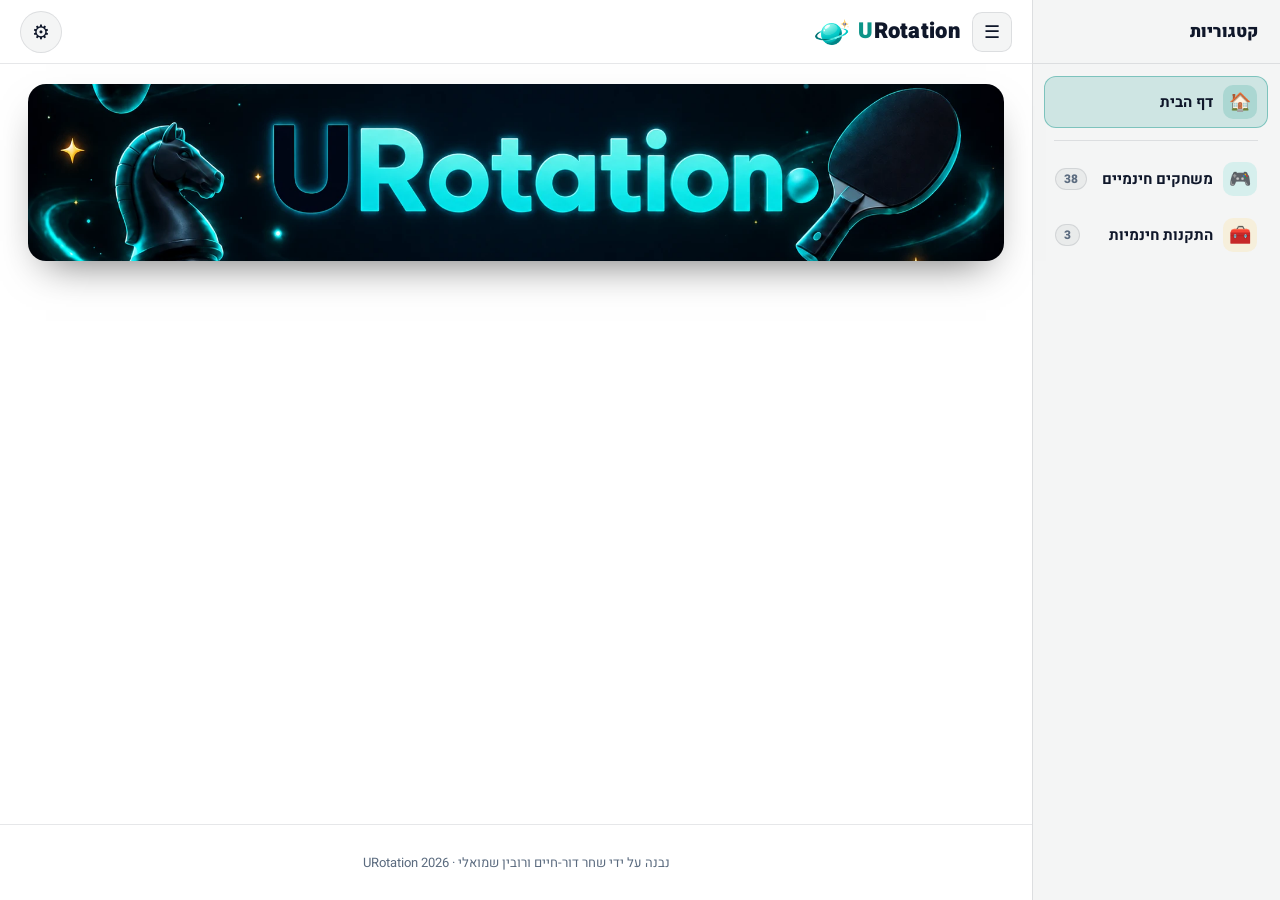
==== index.html @ fb625c48 "Add 8 more 2D games and update two - New: bubbles, cake-tower, farm, four-in-row, minesweeper, sudok" ====
<!DOCTYPE html>
<html lang="he">
<head>
<meta charset="UTF-8">
<meta name="viewport" content="width=device-width, initial-scale=1.0">
<title>URotation</title>
<link rel="icon" href="favicon.ico?v=2" sizes="16x16 32x32 48x48">
<link rel="icon" type="image/png" sizes="192x192" href="icon-192.png?v=2">
<link rel="apple-touch-icon" href="apple-touch-icon.png?v=2">
<!-- מה מופיע כששולחים קישור לאתר (וואטסאפ, טלגרם, פייסבוק) -->
<meta name="description" content="משחקים חינמיים, התקנות חינמיות ועוד — הכל במקום אחד.">
<meta property="og:type" content="website">
<meta property="og:site_name" content="URotation">
<meta property="og:title" content="URotation">
<meta property="og:description" content="משחקים חינמיים, התקנות חינמיות ועוד — הכל במקום אחד.">
<meta property="og:url" content="https://floatingrotations.com/">
<meta property="og:image" content="https://floatingrotations.com/og-logo.jpg?v=2">
<meta property="og:image:width" content="1200">
<meta property="og:image:height" content="630">
<meta property="og:image:alt" content="URotation">
<meta property="og:locale" content="he_IL">
<meta name="twitter:card" content="summary_large_image">
<link rel="preconnect" href="https://fonts.googleapis.com">
<link rel="preconnect" href="https://fonts.gstatic.com" crossorigin>
<link rel="stylesheet" href="https://fonts.googleapis.com/css2?family=Heebo:wght@400;500;700;800;900&display=swap">
<link rel="stylesheet" href="style.css?v=hub-16">
</head>
<body class="site">

<!-- ============ החנות (מסך ראשי) ============ -->
<div id="store">
  <div class="site-body">
    <!-- הקטגוריות: פס לכל אורך הצד הימני, בכל השפות. כפתור ☰ מסתיר אותו (נבנה ב-hub.js) -->
    <aside class="side" id="side">
      <div class="side-head">
        <span class="side-title" id="sideTitle">קטגוריות</span>
        <button class="side-close" id="sideClose">×</button>
      </div>
      <nav class="side-nav" id="sideNav"></nav>
    </aside>
    <div class="side-shade" id="sideShade"></div>

    <div class="site-col">
      <header class="site-head">
        <button class="side-toggle" id="sideToggle" aria-controls="side" aria-expanded="true">☰</button>
        <a class="logo" id="homeLink" href="./"><img class="logo-icon" src="logo-icon.png?v=2" alt=""><span>U</span>Rotation</a>
      </header>

      <main class="site-main">
        <!-- דף הבית: הבאנר של האתר למעלה. מתחתיו יופיעו בעתיד הדברים בתשלום -->
        <section class="view-home" id="view-home">
          <img class="home-banner" src="banner-urotation.webp" alt="URotation" width="1672" height="941" fetchpriority="high">
        </section>

        <!-- קטגוריה: משחקים חינמיים -->
        <section class="cat-sec" id="cat-games" hidden>
          <div class="cat-head"></div>
          <div class="grid" id="grid"></div>
        </section>

        <!-- קטגוריה: התקנות חינמיות -->
        <section class="cat-sec" id="cat-apps" hidden>
          <div class="cat-head"></div>
          <div class="grid dl-grid" id="dlGrid"></div>
        </section>

        <!-- מסך משחק (#play/<id>): המשחק במסגרת, פס עם השם והכפתורים, ועוד משחקים (hub.js) -->
        <section class="game-view" id="gameHost" hidden>
          <div class="player" id="player">
            <div id="gameMount"></div>
          </div>
          <div class="player-bar">
            <div class="pb-info">
              <span class="pb-thumb" id="gameThumb"></span>
              <div class="pb-text">
                <h1 id="gameTitle"></h1>
                <span class="pb-type" id="gameType"></span>
              </div>
            </div>
            <div class="pb-actions">
              <button class="pb-btn" id="fullBtn">⛶</button>
              <button class="pb-btn" id="backBtn">✕</button>
            </div>
          </div>
          <div class="more-games">
            <h2 id="moreTitle">עוד משחקים</h2>
            <div class="more-row" id="moreRow"></div>
          </div>
        </section>

        <footer class="site-foot">נבנה על ידי שחר דור-חיים ורובין שמואלי · URotation 2026</footer>
      </main>
    </div>
  </div>
</div>


<!-- ============ הקבצים ============ -->
<!-- חשוב: הסדר חשוב! קודם המשחקים ובסוף הפלטפורמה -->

<!-- 1. המשחקים -->
<!-- PeerJS — למשחק שחמט מרחוק (חינם, בלי שרת) -->
<script src="https://unpkg.com/peerjs@1.5.4/dist/peerjs.min.js"></script>
<script src="game-dino-skins.js?v=1"></script>
<script src="game-dino.js?v=10"></script>
<script src="game-star-catcher.js?v=3"></script>
<script src="game-memory.js?v=2"></script>
<script src="game-chess.js?v=2"></script>
<script src="game-tetris.js?v=3"></script>
<!-- משחקי ה-2D של g2d: רק הרשימה. כל משחק נטען כשפותחים אותו -->
<script src="g2d/catalog.js?v=2"></script>
<!-- 2. הפלטפורמה (חייב להיות אחרון!) -->
<script src="platform.js?v=hub-19"></script>

<!-- 3. ההדגמה המונפשת (חייבת להיטען לפני downloads.js) -->
<script src="demo.js"></script>

<!-- 4. אזור ההורדות (אחרי הפלטפורמה — מאזין לשינוי שפה) -->
<script src="downloads.js?v=hub-2"></script>

<!-- 5. הזרקת כתובת ה-bookmarklet לקישור (חייב להיות אחרי downloads.js) -->
<script src="bookmarklet.js"></script>

<!-- 6. הקטגוריות: ניווט, אריחים וכותרות (אחרון — סופר את הכרטיסים של כולם) -->
<script src="hub.js?v=hub-8"></script>

</body>
</html>
---- style.css ----
* { margin:0; padding:0; box-sizing:border-box; }
[hidden] { display:none !important; }
/* צבעי ברירת המחדל (כהים) — לדף המדריך ולכל דף בלי body.site */
:root { --c:#4fd1c5; --bg:#0a0f17; --surface:#121a26; --soft:rgba(255,255,255,.06); --line:rgba(255,255,255,.08); --text:#eef3f8; --muted:#93a5b9; --ink:#4fd1c5; --shadow:rgba(0,0,0,.55); --brand:#4fd1c5; --gold:#ffd166; --head-h:64px; }
body { min-height:100vh; background:var(--bg); color:var(--text); font-family:"Heebo","Segoe UI",system-ui,sans-serif; direction:rtl; -webkit-font-smoothing:antialiased; }

/* הדף הראשי: לבן, עד שבוחרים צבע רקע בהגדרות.
   צבע כהה שנבחר מוסיף body.theme-dark, והטקסט נהיה בהיר (platform.js). */
body.site { --page-bg:#ffffff; --bg:#ffffff; --surface:#ffffff; --soft:rgba(15,23,42,.045); --line:rgba(15,23,42,.10); --text:#0f172a; --muted:#5b6b7f; --ink:#0d9488; --shadow:rgba(15,23,42,.14); }
body.site.theme-dark { --page-bg:#000000; --bg:#000000; --surface:rgba(255,255,255,.07); --soft:rgba(255,255,255,.06); --line:rgba(255,255,255,.12); --text:#eef3f8; --muted:#a8b6c7; --ink:#4fd1c5; --shadow:rgba(0,0,0,.55); }

/* ---------- STORE: הפס העליון ---------- */
.site-head { display:flex; align-items:center; gap:12px; min-height:var(--head-h); padding:0 20px; position:sticky; top:0; z-index:40; border-bottom:1px solid var(--line);
  background:color-mix(in srgb,var(--page-bg,#0a0f17) 88%,transparent); backdrop-filter:blur(14px) saturate(1.4); -webkit-backdrop-filter:blur(14px) saturate(1.4); }
/* בדף הראשי הסדר בפס קבוע: ☰ בימין, צמוד לתפריט, וההגדרות בשמאל — בכל השפות */
body.site .site-head { direction:rtl; }
.logo { font-size:22px; font-weight:900; letter-spacing:.3px; white-space:nowrap; direction:ltr; color:var(--text); text-decoration:none; }
.logo span { color:var(--ink); }
.logo-icon { width:36px; height:36px; margin-inline-end:8px; vertical-align:middle; }
.side-toggle, .side-close { width:40px; height:40px; flex-shrink:0; display:grid; place-items:center; border-radius:10px; border:1px solid var(--line); background:var(--soft); color:var(--text); font-size:18px; cursor:pointer; transition:background .15s; }
.side-toggle:hover, .side-close:hover, .site-head #set-gear:hover { background:color-mix(in srgb,var(--text) 10%,transparent); }
.site-head #set-gear { background:var(--soft); color:var(--text); border:1px solid var(--line); }

/* ---------- תפריט הקטגוריות: פס לכל אורך הצד הימני — בכל השפות ---------- */
.site-body { display:flex; align-items:flex-start; min-height:100vh; }
[dir=ltr] .site-body { flex-direction:row-reverse; }
.side { position:sticky; top:0; height:100vh; width:248px; flex-shrink:0; overflow:hidden; display:flex; flex-direction:column; background:var(--soft); border-left:1px solid var(--line); transition:width .22s ease,opacity .22s ease; }
body.side-hidden .side { width:0; opacity:0; border-left-width:0; }
.side-head { flex-shrink:0; width:248px; height:var(--head-h); display:flex; align-items:center; justify-content:space-between; gap:8px; padding:0 22px; border-bottom:1px solid var(--line); }
.side-title { font-size:17px; font-weight:900; }
.side-close { display:none; font-size:22px; }
.side-nav { flex:1; width:248px; overflow-y:auto; padding:12px; display:flex; flex-direction:column; gap:4px; }
.side-sep { height:1px; background:var(--line); margin:8px 10px; }
.side-item { --c:var(--ink); display:flex; align-items:center; gap:10px; width:100%; text-align:start; background:transparent; border:1px solid transparent; border-radius:12px; padding:8px 10px; color:var(--text); font:inherit; font-size:15px; font-weight:700; cursor:pointer; transition:background .15s,border-color .15s; }
.side-item:hover { background:color-mix(in srgb,var(--text) 6%,transparent); }
.side-item.on { background:color-mix(in srgb,var(--c) 16%,transparent); border-color:color-mix(in srgb,var(--c) 42%,transparent); }
.si-icon { width:34px; height:34px; flex-shrink:0; display:grid; place-items:center; border-radius:10px; font-size:18px; background:color-mix(in srgb,var(--c) 18%,transparent); }
.si-name { flex:1; min-width:0; }
.si-count { font-size:12px; font-weight:800; color:var(--muted); background:var(--soft); border:1px solid var(--line); border-radius:999px; padding:1px 8px; }
.side-item:focus-visible, .side-toggle:focus-visible, .side-close:focus-visible, .logo:focus-visible { outline:3px solid var(--ink); outline-offset:2px; }
.side-shade { display:none; }

/* ---------- העמודה הראשית: הפס העליון + התוכן ---------- */
.site-col { flex:1; min-width:0; min-height:100vh; display:flex; flex-direction:column; }
.site-main { flex:1; display:flex; flex-direction:column; }
.view-home { flex:1; padding:20px 28px 10px; }
/* הבאנר: פס רחב ונמוך בראש דף הבית. רואים את האמצע של התמונה, איפה שכתוב השם */
.home-banner { display:block; width:100%; height:auto; aspect-ratio:11 / 2; object-fit:cover; object-position:center; border-radius:18px; box-shadow:0 18px 40px -18px rgba(0,0,0,.6); }

/* ---------- קטגוריה: כותרת + רשת ---------- */
.cat-sec { --c:#4fd1c5; padding:26px 28px 10px; }
.cat-head { display:flex; align-items:center; gap:14px; margin-bottom:18px; padding-bottom:16px; border-bottom:1px solid var(--line); }
.ch-icon { width:46px; height:46px; flex-shrink:0; display:grid; place-items:center; border-radius:13px; font-size:22px; background:color-mix(in srgb,var(--c) 18%,transparent); border:1px solid color-mix(in srgb,var(--c) 40%,transparent); }
.ch-text { flex:1; min-width:0; }
.ch-text h2 { font-size:24px; font-weight:900; }
.ch-text p { color:var(--muted); font-size:14px; margin-top:2px; line-height:1.5; }
.ch-count { font-size:13px; font-weight:800; color:var(--text); background:color-mix(in srgb,var(--c) 24%,transparent); padding:4px 12px; border-radius:999px; }
.cat-subs { display:inline-flex; gap:4px; padding:4px; margin-bottom:18px; background:var(--soft); border:1px solid var(--line); border-radius:14px; }
.sub-tab { display:flex; align-items:center; gap:8px; background:transparent; border:0; border-radius:10px; padding:8px 16px; color:var(--muted); font:inherit; font-size:14px; font-weight:800; cursor:pointer; transition:background .15s,color .15s; }
.sub-tab:hover { color:var(--text); }
.sub-tab.on { background:var(--c); color:#0a0f17; }
.sub-tab:focus-visible { outline:3px solid var(--c); outline-offset:2px; }
.st-count { font-size:12px; border-radius:999px; padding:1px 8px; background:color-mix(in srgb,currentColor 14%,transparent); }
.grid { display:grid; grid-template-columns:repeat(auto-fill,minmax(min(250px,100%),1fr)); gap:18px; padding-bottom:28px; }

/* ---------- כרטיס ---------- */
.gcard { background:var(--surface); border:1px solid var(--line); border-radius:16px; overflow:hidden; cursor:pointer; display:flex; flex-direction:column; box-shadow:0 1px 3px var(--shadow); transition:transform .2s,border-color .2s,box-shadow .2s; }
.gcard:hover { transform:translateY(-5px); border-color:color-mix(in srgb,var(--c) 70%,transparent); box-shadow:0 16px 34px -14px var(--shadow),0 0 0 1px color-mix(in srgb,var(--c) 30%,transparent); }
.gcard:focus-visible { outline:3px solid var(--c); outline-offset:2px; }
.gthumb { aspect-ratio:16/9; display:flex; align-items:center; justify-content:center; position:relative; overflow:hidden; }
.gthumb-bd { position:absolute; inset:-30px; background-size:cover; background-position:center; filter:blur(22px) brightness(.5) saturate(1.4); }
.gimg { position:relative; max-height:78%; max-width:80%; object-fit:contain; filter:drop-shadow(0 8px 18px rgba(0,0,0,.45)); transition:transform .35s cubic-bezier(.2,.8,.2,1); }
.gimg.fill { position:absolute; inset:0; width:100%; height:100%; max-height:none; max-width:none; object-fit:cover; filter:none; }
.gcard:hover .gimg { transform:scale(1.07); }
.gicon { position:relative; font-size:56px; }
.gbadge { position:absolute; top:12px; inset-inline-start:12px; z-index:2; background:rgba(10,15,23,.66); -webkit-backdrop-filter:blur(6px); backdrop-filter:blur(6px); border:1px solid rgba(255,255,255,.1); color:var(--c); font-size:11px; font-weight:800; letter-spacing:.3px; padding:4px 10px; border-radius:999px; }
.gbadge:empty { display:none; }
.gbody { padding:14px 16px 16px; flex:1; display:flex; flex-direction:column; }
.gbody h3 { font-size:18px; font-weight:800; margin-bottom:4px; }
.gbody p { font-size:13.5px; color:var(--muted); line-height:1.55; flex:1; }
.gplay { margin-top:14px; background:var(--c); color:#0a0f17; border:none; font-family:inherit; font-weight:800; font-size:14px; padding:10px; border-radius:10px; cursor:pointer; transition:filter .15s; }
.gplay:hover { filter:brightness(1.08); }
.gplay.soon { background:#2a3b4f; color:var(--muted); cursor:default; }
.site-foot { margin-top:auto; text-align:center; color:var(--muted); font-size:13px; padding:28px; border-top:1px solid var(--line); }

/* ---------- טלפון: התפריט נפתח מהצד הימני, מלמעלה עד למטה, מעל הדף ---------- */
@media (max-width:760px) {
  .site-head { padding:0 12px; }
  .side { position:fixed; top:0; bottom:0; right:0; height:auto; width:272px; z-index:60; background:var(--page-bg,#0a0f17); box-shadow:0 20px 50px var(--shadow); transition:transform .25s ease; }
  .side-head, .side-nav { width:272px; }
  body.side-hidden .side { width:272px; opacity:1; border-left-width:1px; transform:translateX(100%); box-shadow:none; }
  .side-close { display:grid; }
  .side-shade { display:block; position:fixed; inset:0; z-index:55; background:rgba(15,23,42,.35); transition:opacity .25s; }
  body.side-hidden .side-shade { opacity:0; pointer-events:none; }
  .cat-sec { padding:20px 16px 8px; }
  .view-home { padding:14px 12px 8px; }
  .home-banner { border-radius:14px; aspect-ratio:3 / 1; }
  .ch-text h2 { font-size:20px; }
}

/* ---------- GAME HOST ---------- */
.game-view { --c:#4fd1c5; padding:20px 28px 10px; }
.player { position:relative; height:max(420px, calc(100vh - var(--head-h) - 124px)); border-radius:18px; overflow:hidden; border:1px solid var(--line);
  background:radial-gradient(circle at 50% 35%,#18263a,#0b1220 72%); box-shadow:0 18px 40px -18px rgba(0,0,0,.6); }
.player:fullscreen { height:100%; border:0; border-radius:0; }
/* כל הטקסט במשחקים בפונט של האתר (Heebo), חוץ מסמלי כלי השחמט שיש להם פונט משלהם */
#gameMount *:not(.ch-piece):not(.ch-tutorial-piece):not(#ch-promotion-options button):not(#ch-white-captures):not(#ch-black-captures):not(.ch-pixel-preview):not(.ch-pixel-preview *) {
  font-family: "Heebo", "Segoe UI", system-ui, sans-serif !important;
}
/* Heebo רחב בערך פי 1.2 מהפונט הקודם של הכותרות הגדולות בשחמט — מקטינים כדי שיישארו בשתי שורות */
#gameMount .ch-lobby-copy h2 { font-size: clamp(36px, 4.8vw, 70px); }
#gameMount .ch-hero-copy h1 { font-size: clamp(40px, 5vw, 84px); }
#gameMount { position:absolute; inset:0; display:flex; align-items:center; justify-content:center; padding:12px; overflow:hidden; }
.player-bar { display:flex; align-items:center; justify-content:space-between; gap:12px; margin-top:12px; padding:10px 14px; background:var(--surface); border:1px solid var(--line); border-radius:16px; box-shadow:0 1px 3px var(--shadow); }
.pb-info { display:flex; align-items:center; gap:12px; min-width:0; }
.pb-thumb { width:80px; flex-shrink:0; }
.pb-thumb .gthumb, .more-card .gthumb { border-radius:10px; }
.pb-thumb .gbadge, .more-card .gbadge { display:none; }
.pb-text { min-width:0; }
.pb-text h1 { font-size:20px; font-weight:900; line-height:1.25; white-space:nowrap; overflow:hidden; text-overflow:ellipsis; }
.pb-type { display:inline-block; margin-top:3px; font-size:12px; font-weight:800; color:var(--text); background:color-mix(in srgb,var(--c) 24%,transparent); padding:2px 10px; border-radius:999px; }
.pb-type:empty { display:none; }
.pb-actions { display:flex; gap:8px; flex-shrink:0; }
.pb-btn { width:44px; height:44px; display:grid; place-items:center; border-radius:12px; border:1px solid var(--line); background:var(--soft); color:var(--text); font-size:19px; cursor:pointer; transition:background .15s; }
.pb-btn:hover { background:color-mix(in srgb,var(--text) 10%,transparent); }
.pb-btn:focus-visible { outline:3px solid var(--c); outline-offset:2px; }
.more-games { margin-top:22px; padding-bottom:10px; }
.more-games h2 { font-size:18px; font-weight:900; margin-bottom:12px; }
.more-row { display:grid; grid-template-columns:repeat(auto-fill,minmax(150px,1fr)); gap:14px; }
.more-card { display:flex; flex-direction:column; gap:6px; background:transparent; border:0; padding:0; color:var(--text); font:inherit; text-align:start; cursor:pointer; }
.more-card .gthumb { box-shadow:0 1px 3px var(--shadow); transition:transform .2s,box-shadow .2s; }
.more-card:hover .gthumb { transform:translateY(-3px); box-shadow:0 10px 22px -10px var(--shadow); }
.more-card:focus-visible { outline:3px solid var(--c); outline-offset:3px; border-radius:10px; }
.more-name { font-size:13.5px; font-weight:700; }
@media (max-width:760px) {
  .game-view { padding:14px 12px 8px; }
  .player { height:max(360px, calc(100svh - var(--head-h) - 110px)); border-radius:14px; }
  .pb-text h1 { font-size:17px; }
}

/* ---------- DINO GAME ---------- */
.dinoWrap { position:relative; display:flex; flex-direction:column; align-items:center; gap:8px; font-family:"Courier New",monospace; width:100%; height:100%; min-height:0; overflow:hidden; }
.dinoStage { position:relative; flex:0 0 auto; border-radius:12px; overflow:hidden; box-shadow:0 12px 40px rgba(0,0,0,.5); }
.dinoStage canvas { display:block; width:100%; height:100%; }
.dinoTop { display:flex; align-items:center; gap:16px; }
.dinoTitle { font-size:22px; letter-spacing:3px; color:#ffd166; font-weight:800; }
.dinoLower { flex:1 1 0; min-height:0; width:100%; display:flex; gap:14px; align-items:stretch; justify-content:center; }
.dinoHint { flex:1 1 0; min-width:0; display:flex; align-items:center; justify-content:center; overflow-y:auto; font-size:clamp(13px,1vw,16px); line-height:1.5; color:#8ba0b5; letter-spacing:.5px; text-align:center; }
.dinoNarrow .dinoHint { display:none; }
.dinoNarrow #board { flex:1 1 0; }
.dsDot { display:inline-block; width:13px; height:13px; border-radius:50%; background:radial-gradient(circle at 35% 30%,#fff3b0,#ffc61a 55%,#f5a800); border:1.5px solid #8a5a00; box-sizing:border-box; vertical-align:-2px; flex-shrink:0; }
.dinoShopBtn { padding:5px 12px; border:none; border-radius:9px; background:#ffd166; color:#0d1620; font-size:14px; font-weight:800; cursor:pointer; }
.dinoShopBtn:hover { filter:brightness(1.08); }
.dsShop { position:absolute; inset:0; z-index:5; display:flex; flex-direction:column; gap:10px; padding:14px 16px; background:#0b1320; color:#e8eef5; }
.dsHead { display:flex; align-items:center; gap:14px; }
.dsHead h3 { flex:1; margin:0; font-size:20px; font-weight:800; color:#ffd166; }
.dsCount { font-size:13px; color:#8ba0b5; }
.dsWallet { display:inline-flex; align-items:center; gap:6px; padding:4px 12px; border-radius:9px; background:#141d28; border:1px solid #2a3b4f; font-size:16px; font-weight:800; color:#ffd166; }
.dsClose { width:34px; height:34px; padding:0; border:1px solid #2a3b4f; border-radius:9px; background:#141d28; color:#e8eef5; font-size:15px; cursor:pointer; }
.dsPrev { display:flex; align-items:center; gap:18px; flex-shrink:0; padding:8px 12px; border:1px solid #2a3b4f; border-radius:12px; background:#141d28; }
.dsPrev canvas { width:300px; height:120px; border-radius:8px; flex-shrink:0; }
.dsInfo { display:flex; flex-direction:column; align-items:flex-start; gap:10px; }
.dsName { font-size:24px; font-weight:800; }
.dsAct { padding:9px 22px; border:none; border-radius:10px; background:#ffd166; color:#0d1620; font-size:15px; font-weight:800; cursor:pointer; }
.dsAct:disabled { background:#2a3b4f; color:#a9bacb; cursor:default; }
.dsGrid { flex:1; min-height:0; overflow-y:auto; display:grid; grid-template-columns:repeat(auto-fill,minmax(112px,1fr)); gap:8px; align-content:start; padding:2px; }
.dsGrid { scrollbar-color:#2a3b4f transparent; scrollbar-width:thin; }
.dsGrid::-webkit-scrollbar { width:8px; }
.dsGrid::-webkit-scrollbar-thumb { background:#2a3b4f; border-radius:4px; }
.dsCard { display:flex; flex-direction:column; align-items:center; gap:2px; padding:6px 4px; border:2px solid #2a3b4f; border-radius:10px; background:#141d28; color:inherit; cursor:pointer; }
.dsCard:hover { border-color:#4a6585; }
.dsCard.on { background:#1b3a2a; }
.dsCard.sel { border-color:#ffd166; }
.dsCard canvas { width:100px; height:84px; }
.dsCardName { min-height:2.3em; font-size:12px; font-weight:700; line-height:1.15; text-align:center; overflow-wrap:anywhere; }
.dsPrice { display:inline-flex; align-items:center; gap:4px; font-size:12px; font-weight:800; color:#ffd166; }
.dsPrice.no { color:#8ba0b5; }
.dsPrice.have { color:#57c97e; }
.dinoTouch { flex:0 0 auto; display:flex; gap:14px; justify-content:center; width:100%; max-width:400px; }
@media (hover: hover) and (pointer: fine) { .dinoTouch { display:none; } }
.tag.sel { font-size:12px; font-weight:700; color:#4fd1c5; padding:6px; }
#board { flex:0 1 340px; min-width:0; overflow-y:auto; background:#141d28; border:1px solid #2a3b4f; border-radius:12px; padding:8px 12px; }
#board h3 { position:sticky; top:0; background:#141d28; color:#ffd166; font-size:13px; margin-bottom:6px; padding:3px 0; letter-spacing:1px; text-align:center; }
.brow { display:flex; justify-content:space-between; padding:2px 5px; border-radius:4px; font-size:12px; }
#board::-webkit-scrollbar { width:4px; }
#board::-webkit-scrollbar-track { background:transparent; }
#board::-webkit-scrollbar-thumb { background:rgba(255,255,255,.2); border-radius:2px; }
.brow.me { background:rgba(79,209,197,.15); }
.brow .rank { color:#8ba0b5; width:36px; }
.brow .nm { flex:1; }
.brow .sc { color:#ffd166; font-weight:700; }
.brow.head { color:#8ba0b5; font-size:12px; border-bottom:1px solid #2a3b4f; margin-bottom:4px; }
#empty { color:#8ba0b5; text-align:center; padding:10px; font-size:14px; }


/* ================================================
   Memory Adjustment — להוסיף לסוף style.css
   ================================================ */

.mem-wrap {
  position: relative;
  width: 100%;
  min-height: 100vh;
  overflow: hidden;
  font-family: 'Rubik', system-ui, sans-serif;
}

/* רקע צבעוני מטושטש */
.mem-bg {
  position: absolute;
  inset: 0;
  background-image: url('memory-bg.jpg');
  background-size: cover;
  background-position: center;
  filter: saturate(1.1);
  z-index: 0;
}
.mem-bg::after {
  content: '';
  position: absolute;
  inset: 0;
  background: rgba(10, 14, 30, 0.55);
  backdrop-filter: blur(2px);
}
/* במסך המשחק: הזיכרון בגובה המסגרת (לא בגובה כל החלון), והרקע הצבעוני עובר למסגרת עצמה,
   כדי שימלא גם את הצדדים כשהמשחק מוקטן */
#gameMount .mem-wrap { min-height: 100%; }
@supports selector(:has(a)) {
  #gameMount:has(> .mem-wrap) { background: url('memory-bg.jpg') center / cover; }
  #gameMount:has(> .mem-wrap)::before { content: ''; position: absolute; inset: 0; background: rgba(10, 14, 30, 0.55); backdrop-filter: blur(2px); }
  #gameMount:has(> .mem-wrap) .mem-bg { display: none; }
}
/* החלונות של המשחקים מכסים רק את המסגרת, לא את כל האתר:
   בשחמט (הגדרות, הכתרה) הם עוברים ל-absolute; בזיכרון החלון נשאר fixed, והמשחק עצמו הופך לגבול שלו */
#gameMount .ch-modal { position: absolute; }
#gameMount .mem-wrap { contain: layout; }

.mem-inner {
  position: relative;
  z-index: 1;
  max-width: 1100px;
  margin: 0 auto;
  padding: 18px 16px 40px;
  display: flex;
  flex-direction: column;
  align-items: center;
}

/* ---- לוגו ---- */
.mem-top { margin: 4px 0 14px; }
.mem-logo {
  height: 110px;
  width: auto;
  filter: drop-shadow(0 6px 20px rgba(0,0,0,0.45));
}

/* ---- HUD ---- */
.mem-hud {
  display: flex;
  gap: 10px;
  align-items: stretch;
  flex-wrap: wrap;
  justify-content: center;
  margin-bottom: 10px;
}
.mem-stat {
  background: rgba(15, 22, 45, 0.72);
  border: 1px solid rgba(255,255,255,0.14);
  border-radius: 12px;
  padding: 7px 16px;
  display: flex;
  flex-direction: column;
  align-items: center;
  min-width: 74px;
  color: #fff;
  font-weight: 700;
  font-size: 18px;
  backdrop-filter: blur(8px);
}
.mem-stat-l {
  font-size: 10px;
  font-weight: 600;
  letter-spacing: 0.06em;
  text-transform: uppercase;
  color: #8fa3c8;
  margin-bottom: 1px;
}
.mem-stat.mem-time span:last-child { color: #4ee1c1; }

.mem-btn-icon {
  background: rgba(15, 22, 45, 0.72);
  border: 1px solid rgba(255,255,255,0.14);
  border-radius: 12px;
  color: #fff;
  font-size: 20px;
  cursor: pointer;
  padding: 0 14px;
  transition: all 0.18s;
  backdrop-filter: blur(8px);
}
.mem-btn-icon:hover { border-color: #4ee1c1; transform: translateY(-2px); }
.mem-btn-icon.on { border-color: #4ee1c1; box-shadow: 0 0 14px rgba(78,225,193,0.3); }

/* ---- בר זמן ---- */
.mem-barwrap {
  width: 100%;
  max-width: 640px;
  height: 7px;
  background: rgba(255,255,255,0.14);
  border-radius: 99px;
  overflow: hidden;
  margin-bottom: 18px;
}
.mem-bar {
  height: 100%;
  width: 100%;
  background: linear-gradient(90deg, #4ee1c1, #6ee7ff);
  border-radius: 99px;
  transition: width 1s linear, background 0.4s;
}
.mem-bar.low {
  background: linear-gradient(90deg, #ff6b6b, #ffa94d);
  animation: memPulse 0.9s infinite;
}
@keyframes memPulse { 50% { opacity: 0.55; } }

/* ---- לוח ---- */
.mem-board {
  display: grid;
  gap: 10px;
  width: 100%;
  max-width: 780px;
  perspective: 1200px;
}
.mem-board.size-28, .mem-board.size-32 { gap: 7px; max-width: 900px; }
.mem-board.size-24 { gap: 8px; max-width: 840px; }

/* ---- קלף ---- */
.mem-card {
  aspect-ratio: 3 / 4;
  background: none;
  border: none;
  padding: 0;
  cursor: pointer;
  perspective: 800px;
}
.mem-card-in {
  position: relative;
  width: 100%;
  height: 100%;
  transform-style: preserve-3d;
  transition: transform 0.42s cubic-bezier(0.4, 0.2, 0.2, 1);
}
.mem-card.flip .mem-card-in { transform: rotateY(180deg); }

.mem-face {
  position: absolute;
  inset: 0;
  display: flex;
  align-items: center;
  justify-content: center;
  border-radius: 12px;
  backface-visibility: hidden;
  -webkit-backface-visibility: hidden;
}

/* גב הקלף */
.mem-back {
  background: linear-gradient(145deg, #2a3f6f 0%, #16244a 100%);
  border: 2px solid rgba(120, 160, 255, 0.35);
  color: rgba(140, 180, 255, 0.5);
  font-size: 30px;
  font-weight: 900;
  box-shadow: 0 4px 14px rgba(0,0,0,0.35), inset 0 1px 0 rgba(255,255,255,0.1);
}
.mem-card:hover .mem-back {
  border-color: rgba(120, 200, 255, 0.75);
  box-shadow: 0 6px 20px rgba(60,140,255,0.35), inset 0 1px 0 rgba(255,255,255,0.15);
}

/* פנים הקלף */
.mem-front {
  background: linear-gradient(145deg, #ffffff 0%, #e8eefc 100%);
  border: 2px solid rgba(255,255,255,0.9);
  transform: rotateY(180deg);
  font-size: 40px;
  box-shadow: 0 4px 14px rgba(0,0,0,0.3);
}

/* גדלי אימוג'י לפי כמות קלפים */
.size-20 .mem-front, .size-24 .mem-front { font-size: 34px; }
.size-28 .mem-front, .size-32 .mem-front { font-size: 27px; }
.size-28 .mem-back,  .size-32 .mem-back  { font-size: 22px; }

/* קלף שהותאם */
.mem-card.done { cursor: default; }
.mem-card.done .mem-front {
  background: linear-gradient(145deg, #d4fff2 0%, #a8f5e0 100%);
  border-color: #4ee1c1;
  box-shadow: 0 0 18px rgba(78,225,193,0.55);
}
.mem-card.done .mem-card-in { animation: memPop 0.42s ease; }
@keyframes memPop {
  0%   { transform: rotateY(180deg) scale(1); }
  45%  { transform: rotateY(180deg) scale(1.13); }
  100% { transform: rotateY(180deg) scale(1); }
}

/* ---- אוברליי ---- */
.mem-overlay {
  position: fixed;
  inset: 0;
  background: rgba(6, 10, 24, 0.82);
  backdrop-filter: blur(10px);
  display: none;
  align-items: center;
  justify-content: center;
  z-index: 50;
}
.mem-overlay.show { display: flex; animation: memFade 0.3s ease; }
@keyframes memFade { from { opacity: 0; } }

.mem-card-panel {
  background: linear-gradient(160deg, #182a55 0%, #0e1730 100%);
  border: 1px solid rgba(120, 170, 255, 0.3);
  border-radius: 20px;
  padding: 36px 44px;
  text-align: center;
  max-width: 420px;
  box-shadow: 0 22px 60px rgba(0,0,0,0.6);
}
.mem-card-panel h2 {
  color: #fff;
  font-size: 27px;
  margin: 0 0 12px;
  font-weight: 800;
}
.mem-card-panel p {
  color: #a8bcdd;
  font-size: 15px;
  line-height: 1.65;
  margin: 0 0 24px;
}
.mem-card-panel b { color: #4ee1c1; }

.mem-btn {
  background: linear-gradient(135deg, #4ee1c1, #35c9e8);
  color: #062033;
  border: none;
  border-radius: 12px;
  padding: 13px 40px;
  font-size: 16px;
  font-weight: 800;
  cursor: pointer;
  font-family: inherit;
  transition: transform 0.16s, box-shadow 0.16s;
}
.mem-btn:hover {
  transform: translateY(-2px);
  box-shadow: 0 8px 24px rgba(78,225,193,0.45);
}

/* ---- מובייל ---- */
@media (max-width: 640px) {
  .mem-logo { height: 72px; }
  .mem-stat { min-width: 60px; padding: 5px 11px; font-size: 15px; }
  .mem-board { gap: 6px; }
  .mem-front { font-size: 27px; }
  .size-28 .mem-front, .size-32 .mem-front { font-size: 18px; }
  .mem-card-panel { padding: 28px 24px; margin: 16px; }
}


/* ============================================================
   CHESS PRESTIGE — עיצוב מאת רובין שמואלי
   להוסיף לסוף style.css
   ============================================================ */

.chessRoot { --ch-ink:#f4f0e8; --ch-muted:#9da199; --ch-bg:#171917; --ch-cream:#f1d9ad; --ch-green:#a96536; --ch-accent:#f3a84b;
  width:100%; min-height:100%; background:var(--ch-bg); color:var(--ch-ink); font-family:"Assistant","Rubik",system-ui,sans-serif; position:relative; direction:rtl; }
.chessRoot * { box-sizing:border-box; }
.chessRoot button { font:600 15px "Assistant","Rubik",system-ui; border:0; cursor:pointer; transition:.2s ease; }
.ch-hidden { display:none !important; }

/* ---------- לובי ---------- */
.ch-lobby { min-height:100%; display:grid; place-items:center; padding:32px; }
.ch-lobby-shell { width:min(100%,980px); display:grid; grid-template-columns:.85fr 1.15fr; gap:70px; position:relative; }
.ch-lobby-brand { grid-column:1/-1; direction:ltr; justify-self:start; letter-spacing:.22em; font-size:14px; font-weight:700; display:flex; align-items:center; gap:11px; }
.ch-brand-mark { color:var(--ch-accent); font-size:30px; }
.ch-lobby-copy h2 { font:400 clamp(40px,6vw,85px)/.85 "DM Serif Display",Georgia,serif; margin:28px 0 35px; letter-spacing:-.04em; }
.ch-lobby-copy h2 em { color:var(--ch-accent); font-weight:400; }
.ch-lobby-copy>p:last-child { color:var(--ch-muted); }
.ch-eyebrow { color:var(--ch-accent); font-size:12px; font-weight:700; letter-spacing:.14em; }
.ch-mode-cards { display:grid; gap:14px; align-content:center; }
.ch-mode-card { text-align:right; width:100%; padding:25px; background:#222521; border:1px solid #343832; color:var(--ch-ink); display:grid; grid-template-columns:58px 1fr auto; align-items:center; gap:18px; }
.ch-mode-card:hover { border-color:var(--ch-accent); transform:translateX(-5px); }
.ch-mode-card strong, .ch-mode-card small { display:block; }
.ch-mode-card strong { font-size:19px; }
.ch-mode-card small { color:var(--ch-muted); margin-top:5px; font-weight:400; }
.ch-mode-card b { color:var(--ch-accent); font-size:22px; }
.ch-mode-icon { font-size:35px; color:var(--ch-accent); }
.ch-continue-card { border-color:var(--ch-accent) !important; }
.ch-learn-card .ch-mode-icon { width:36px; height:36px; border:2px solid var(--ch-accent); border-radius:50%; display:grid; place-items:center; font:bold 20px serif; }
.ch-lobby-settings { position:absolute; top:0; left:0; background:transparent; color:var(--ch-muted); border:1px solid #3c403b; padding:10px 15px; }
.ch-lobby-settings:hover { color:var(--ch-accent); border-color:var(--ch-accent); }

.ch-setup-panel { align-self:center; background:#222521; border:1px solid #343832; padding:28px; }
.ch-setup-panel h3 { font-size:25px; margin:22px 0; }
.ch-back { background:transparent; color:var(--ch-muted); padding:0; }
.ch-back:hover { color:var(--ch-ink); }
.ch-levels { display:grid; grid-template-columns:repeat(3,1fr); gap:9px; }
.ch-levels button { background:#30342f; color:var(--ch-ink); padding:20px 8px; border:1px solid transparent; }
.ch-levels button:hover { border-color:var(--ch-accent); color:var(--ch-accent); }

/* ---------- שיעורים ---------- */
.ch-tutorial-panel { grid-column:2; min-width:0; }
.ch-tutorial-panel h3 { margin-bottom:7px; }
.ch-tutorial-panel>p { color:var(--ch-muted); margin-top:0; min-height:42px; }
.ch-lesson-count { color:var(--ch-accent); font-size:12px; margin-top:18px; }
.ch-tutorial-board { direction:ltr; width:min(100%,430px); aspect-ratio:1; display:grid; grid-template-columns:repeat(8,1fr); grid-template-rows:repeat(8,1fr); margin:18px auto; box-shadow:0 14px 30px #0007; }
.ch-tutorial-square { display:grid; place-items:center; background:#ead8b8; position:relative; border:0; padding:0; }
.ch-tutorial-square.ch-dark { background:#96613d; }
.ch-tutorial-square.ch-hint::after { content:""; position:absolute; width:25%; aspect-ratio:1; border-radius:50%; background:var(--ch-accent); box-shadow:0 0 12px #f3a84b; }
.ch-tutorial-square.ch-focus { box-shadow:inset 0 0 0 4px var(--ch-accent); }
.ch-tutorial-piece { font:clamp(22px,4vw,42px)/1 "Arial Unicode MS","Segoe UI Symbol"; color:#f8f1df; text-shadow:0 2px 2px #0008; }
.ch-tutorial-piece.ch-black { color:#171717; }
.ch-tutorial-flying { position:fixed; z-index:120; display:grid; place-items:center; pointer-events:none; transition:transform 260ms cubic-bezier(.22,.75,.25,1); }
.ch-lesson-controls { display:flex; justify-content:space-between; gap:12px; }
.ch-lesson-controls button { min-width:100px; justify-content:center; }
.ch-lesson-controls button:disabled { opacity:.3; }
.ch-mate-demo .ch-tutorial-square:nth-child(7)::after, .ch-mate-demo .ch-tutorial-square:nth-child(16)::after { position:absolute; z-index:8; color:#ff3b32; font:bold clamp(16px,2.5vw,26px)/1 sans-serif; text-shadow:0 0 7px #ff3322; animation:ch-mate-alert .65s ease-in-out infinite alternate; }
.ch-mate-demo .ch-tutorial-square:nth-child(7)::after { content:"✕  ⬅"; right:-14%; white-space:nowrap; }
.ch-mate-demo .ch-tutorial-square:nth-child(16)::after { content:"⬇\A✕"; top:-22%; right:28%; white-space:pre; line-height:1.05; text-align:center; }
@keyframes ch-mate-alert { from{opacity:.55;scale:.9} to{opacity:1;scale:1.12} }

/* ---------- מסך המשחק ---------- */
.ch-app { min-height:100%; display:grid; grid-template-columns:minmax(220px,.5fr) minmax(500px,1.5fr); }
.ch-hero { padding:clamp(20px,3vw,50px); display:flex; flex-direction:column; border-left:1px solid #4b3025; }
.ch-brand { direction:ltr; letter-spacing:.22em; font-size:14px; font-weight:700; display:flex; align-items:center; gap:10px; }
.ch-hero-copy { margin:auto 0; }
.ch-hero-copy h1 { font-family:"DM Serif Display",Georgia,serif; font-weight:400; font-size:clamp(48px,6vw,100px); line-height:.72; margin:35px 0 45px; letter-spacing:-.04em; }
.ch-hero-copy h1 em { color:var(--ch-accent); font-weight:400; }
.ch-intro { color:var(--ch-muted); line-height:1.8; font-size:16px; }
.ch-controls { display:flex; gap:10px; flex-wrap:wrap; }
.ch-primary { background:var(--ch-accent); color:#171917; padding:14px 20px; min-width:120px; display:flex; justify-content:space-between; }
.ch-primary:hover { background:#ffc06e; transform:translateY(-2px); }
.ch-secondary { background:transparent; color:var(--ch-muted); border:1px solid #3c403b; padding:13px 18px; }
.ch-secondary:hover { color:var(--ch-ink); border-color:#777; }
.ch-secondary:disabled { opacity:.35; cursor:not-allowed; }

.ch-game-area { display:flex; flex-direction:column; justify-content:center; padding:clamp(10px,2vw,32px); max-width:1000px; width:100%; margin:auto; }
.ch-player { display:flex; align-items:center; gap:13px; padding:10px 0; color:var(--ch-muted); }
.ch-player strong { color:var(--ch-ink); display:block; font-size:16px; }
.ch-avatar { width:38px; height:38px; display:grid; place-items:center; background:#30332f; font-size:23px; }
.ch-avatar.ch-light { background:var(--ch-cream); color:#222; }
.ch-captures { font-size:13px; min-height:16px; display:block; direction:ltr; }
.ch-turn-dot { width:8px; height:8px; border-radius:50%; margin-right:auto; background:#4a4e48; }
.ch-turn-dot.ch-on { background:var(--ch-accent); box-shadow:0 0 12px #f3a84b66; }

.ch-board-wrap { width:min(100%,calc(100vh - 230px)); aspect-ratio:1; padding:14px; background:repeating-linear-gradient(7deg,#8d4525 0 5px,#a85b32 6px 12px,#7f3d22 13px 18px,#b7683b 19px 27px); border:3px solid #562b1c; outline:2px solid #c7824c; outline-offset:-7px; box-shadow:inset 0 0 0 5px #2b211c,inset 0 0 0 9px #e5bd7b,0 30px 70px #000b; margin-inline:auto; }
.ch-board { width:100%; height:100%; display:grid; direction:ltr; grid-template-columns:repeat(8,minmax(0,1fr)); grid-template-rows:repeat(8,minmax(0,1fr)); user-select:none; }
.ch-square { position:relative; display:grid; place-items:center; background-color:var(--ch-cream); background-image:linear-gradient(#fff1,#6e3d1110); cursor:pointer; border:0; padding:0; box-shadow:inset 0 0 8px #74451620; }
.ch-square.ch-dark { background-color:var(--ch-green); background-image:linear-gradient(#fff1,#35100018); box-shadow:inset 0 0 10px #2b0d0040; }
.ch-piece { font-family:"Arial Unicode MS","Segoe UI Symbol",sans-serif; font-size:clamp(26px,4.6vw,58px); line-height:1; color:#f2e7cf; -webkit-text-stroke:1px #60462f; text-shadow:0 1px 0 #fff,0 2px 0 #b9a78e,0 4px 1px #614a35,0 7px 7px #0008; filter:drop-shadow(2px 5px 3px #0007); transform:translateY(-4px); }
.ch-piece.ch-black { color:#24211e; -webkit-text-stroke:1px #080706; text-shadow:0 1px 0 #77716b,0 2px 0 #4c4742,0 4px 1px #050505,0 7px 7px #000b; }
.ch-piece-hidden { opacity:0; }
.ch-flying-piece { position:fixed; z-index:100; display:grid; place-items:center; pointer-events:none; transition:transform 240ms cubic-bezier(.22,.75,.25,1); }
.ch-square.ch-selected::after { content:""; position:absolute; inset:5%; border:4px solid var(--ch-accent); z-index:4; pointer-events:none; animation:ch-sel-pulse .85s ease-in-out infinite alternate; }
@keyframes ch-sel-pulse { from{opacity:.55;box-shadow:inset 0 0 0 0 #f3a84b00,0 0 4px #f3a84b44} to{opacity:1;box-shadow:inset 0 0 14px #f3a84b66,0 0 16px #f3a84baa} }
.ch-square.ch-last { box-shadow:inset 0 0 0 999px #f3a84b26; }
.ch-square.ch-check { box-shadow:inset 0 0 0 999px #df4c4466; }
.ch-square.ch-legal::before { content:""; width:21%; aspect-ratio:1; border-radius:50%; background:var(--ch-accent); position:absolute; z-index:3; box-shadow:0 0 0 4px #17191755,0 0 14px #f3a84b88; }
.ch-square.ch-legal.ch-capture::before { width:76%; background:transparent; border:6px solid var(--ch-accent); box-shadow:none; }
.ch-coord { position:absolute; font-size:9px; font-weight:700; opacity:.62; }
.ch-rank { top:3px; left:4px; }
.ch-file { bottom:2px; right:4px; }
.ch-status-row { display:flex; justify-content:space-between; color:var(--ch-muted); border-top:1px solid #30332f; margin-top:10px; padding-top:12px; font-size:14px; }

/* ---------- חלונות ---------- */
.ch-modal { position:fixed; inset:0; background:#000a; display:grid; place-items:center; z-index:60; }
.ch-modal-card { background:#292c28; padding:25px; text-align:center; box-shadow:0 25px 70px #0008; }
.ch-modal-card p { margin-top:0; }
.ch-settings-card { position:relative; width:min(94vw,760px); max-height:88vh; overflow:auto; text-align:right; padding:30px; background:#242622; border:1px solid #444840; }
.ch-settings-card h3 { font-size:26px; margin:8px 0 24px; }
.ch-settings-card>label { display:block; color:var(--ch-muted); font-size:13px; margin:20px 0 9px; }
.ch-modal-close { position:absolute; left:18px; top:14px; background:transparent; color:var(--ch-muted); font-size:28px; }
.ch-modal-close:hover { color:var(--ch-ink); }
.ch-style-options { display:grid; grid-template-columns:repeat(4,1fr); gap:10px; }
.ch-style-options button { background:#30332f; border:2px solid transparent; color:var(--ch-ink); padding:14px 8px; }
.ch-style-options button:hover, .ch-style-options button.ch-active { border-color:var(--ch-accent); }
.ch-style-options button span { display:block; font-size:29px; direction:ltr; margin-bottom:7px; }
.ch-style-options strong { font-size:13px; }
.ch-swatch { display:block; height:42px; margin-bottom:9px; border:1px solid #ffffff22; }
.ch-w-wood { background:linear-gradient(135deg,#f1d9ad 50%,#a96536 50%); }
.ch-w-green { background:linear-gradient(135deg,#e7dfcc 50%,#55705e 50%); }
.ch-w-slate { background:linear-gradient(135deg,#b9bdc4 50%,#354052 50%); }
.ch-w-marble { background:linear-gradient(135deg,#f6f3ea 50%,#5b6b72 50%); }
.ch-w-ocean { background:linear-gradient(135deg,#bde9ed 50%,#197d91 50%); }
.ch-w-candy { background:linear-gradient(135deg,#ffe1ee 50%,#db6fa8 50%); }
.ch-w-desert { background:linear-gradient(135deg,#f5d68c 50%,#b76a35 50%); }
.ch-w-mono { background:linear-gradient(135deg,#ddd 50%,#333 50%); }
.ch-language-options { display:grid; grid-template-columns:1fr 1fr; gap:10px; }
.ch-language-options button { background:#30332f; border:2px solid transparent; color:var(--ch-ink); padding:12px; }
.ch-language-options button.ch-active { border-color:var(--ch-accent); color:var(--ch-accent); }
#ch-promotion-options { display:flex; direction:ltr; }
#ch-promotion-options button { width:68px; height:68px; background:var(--ch-cream); font-size:42px; }
#ch-promotion-options button:hover { background:var(--ch-accent); }

/* ---------- תצוגות מקדימות ---------- */
.ch-pixel-preview { font-family:monospace !important; filter:contrast(5); text-shadow:none !important; }
.ch-neon-preview { color:#7defff; text-shadow:0 0 7px #38cfff !important; }
#ch-piece-styles button[data-style=gold] span { color:#ffd66b; text-shadow:0 2px 0 #8b5411,0 0 8px #ffc84a; }
#ch-piece-styles button[data-style=ice] span { color:#dffcff; text-shadow:0 0 8px #5de8ff; }
#ch-piece-styles button[data-style=candy] span { color:#ff72bd; text-shadow:2px 2px 0 #67e6ff; }
#ch-piece-styles button[data-style=paper] span { color:#fff; text-shadow:2px 2px 0 #777; }
#ch-piece-styles button[data-style=shadow] span { color:#111; text-shadow:0 0 8px #9b55ff; }

/* ---------- ערכות כלים ---------- */
.ch-pieces-pixel .ch-piece { font-family:monospace; color:#fff; -webkit-text-stroke:1px #111; text-shadow:none; filter:contrast(5); transform:scale(1.18); }
.ch-pieces-pixel .ch-piece.ch-black { color:#161616; -webkit-text-stroke:1px #777; text-shadow:none; }
.ch-pieces-neon .ch-piece { color:#dffbff; -webkit-text-stroke:1px #167b8c; text-shadow:0 0 3px #fff,0 0 9px #3de3ff,0 0 18px #3de3ff; filter:drop-shadow(0 4px 3px #000); transform:none; }
.ch-pieces-neon .ch-piece.ch-black { color:#24192e; -webkit-text-stroke:1px #ff55dc; text-shadow:0 0 3px #fff,0 0 9px #ff3bd4,0 0 18px #ff3bd4; }
.ch-pieces-gold .ch-piece { color:#ffe08a; -webkit-text-stroke:1px #6d4200; text-shadow:0 1px #fff6b9,0 3px #b77916,0 6px 8px #0009; filter:none; }
.ch-pieces-gold .ch-piece.ch-black { color:#9e691d; -webkit-text-stroke:1px #352000; }
.ch-pieces-ice .ch-piece { color:#e8fdff; -webkit-text-stroke:1px #4bbed0; text-shadow:0 0 4px #fff,0 0 13px #57e5ff,0 5px 6px #003a4d88; filter:none; }
.ch-pieces-ice .ch-piece.ch-black { color:#16778e; -webkit-text-stroke:1px #063d4d; }
.ch-pieces-candy .ch-piece { color:#ff93c9; -webkit-text-stroke:1px #8c2458; text-shadow:2px 2px 0 #7be9ff,0 5px 7px #0007; filter:none; }
.ch-pieces-candy .ch-piece.ch-black { color:#6edcf2; -webkit-text-stroke:1px #175c73; text-shadow:2px 2px 0 #ff7fbd; }
.ch-pieces-paper .ch-piece { color:#fffdf2; -webkit-text-stroke:1px #777; text-shadow:3px 4px 0 #0005; filter:none; transform:rotate(-2deg); }
.ch-pieces-paper .ch-piece.ch-black { color:#333; -webkit-text-stroke:1px #111; }
.ch-pieces-shadow .ch-piece { color:#160d20; -webkit-text-stroke:1px #b15cff; text-shadow:0 0 5px #a84cff,0 0 18px #6e24b9; filter:drop-shadow(0 6px 5px #000); }
.ch-pieces-shadow .ch-piece.ch-black { color:#050407; -webkit-text-stroke:1px #674080; }

/* ---------- ערכות לוח ---------- */
.ch-board-green .ch-board-wrap { padding:8px; background:#343a35; border-color:#555; outline:none; }
.ch-board-green .ch-square { background:#e7dfcc; background-image:none; }
.ch-board-green .ch-square.ch-dark { background:#55705e; background-image:none; }
.ch-board-slate .ch-board-wrap { padding:8px; background:#1e2530; border-color:#657086; outline:none; }
.ch-board-slate .ch-square { background:#b9bdc4; background-image:none; }
.ch-board-slate .ch-square.ch-dark { background:#354052; background-image:none; }
.ch-board-marble .ch-board-wrap { padding:9px; background:#ddd; border-color:#888; outline:none; }
.ch-board-marble .ch-square { background:#eeeae0; background-image:linear-gradient(25deg,transparent 45%,#abb3b533 47%,transparent 50%); }
.ch-board-marble .ch-square.ch-dark { background:#5b6b72; background-image:linear-gradient(25deg,transparent 45%,#ffffff22 47%,transparent 50%); }
.ch-board-ocean .ch-board-wrap { padding:9px; background:#0c5365; border-color:#64c9d7; outline:none; }
.ch-board-ocean .ch-square { background:#bde9ed; background-image:none; }
.ch-board-ocean .ch-square.ch-dark { background:#197d91; background-image:linear-gradient(135deg,#fff0,#fff1); }
.ch-board-candy .ch-board-wrap { padding:9px; background:#8b3764; border-color:#ffabd4; outline:none; }
.ch-board-candy .ch-square { background:#ffe1ee; background-image:none; }
.ch-board-candy .ch-square.ch-dark { background:#db6fa8; background-image:none; }
.ch-board-desert .ch-board-wrap { padding:9px; background:#70401e; border-color:#d99b4d; outline:none; }
.ch-board-desert .ch-square { background:#f5d68c; background-image:none; }
.ch-board-desert .ch-square.ch-dark { background:#b76a35; background-image:none; }
.ch-board-mono .ch-board-wrap { padding:9px; background:#111; border-color:#aaa; outline:none; }
.ch-board-mono .ch-square { background:#ddd; background-image:none; }
.ch-board-mono .ch-square.ch-dark { background:#333; background-image:none; }

/* ---------- ערכות בלוח השיעורים ---------- */
.ch-pieces-pixel .ch-tutorial-piece { font-family:monospace; color:#fff; -webkit-text-stroke:1px #111; text-shadow:none; filter:contrast(5); transform:scale(1.18); }
.ch-pieces-pixel .ch-tutorial-piece.ch-black { color:#161616; -webkit-text-stroke:1px #777; }
.ch-pieces-neon .ch-tutorial-piece { color:#dffbff; -webkit-text-stroke:1px #167b8c; text-shadow:0 0 3px #fff,0 0 9px #3de3ff,0 0 18px #3de3ff; }
.ch-pieces-neon .ch-tutorial-piece.ch-black { color:#24192e; -webkit-text-stroke:1px #ff55dc; text-shadow:0 0 3px #fff,0 0 9px #ff3bd4; }
.ch-pieces-gold .ch-tutorial-piece { color:#ffe08a; -webkit-text-stroke:1px #6d4200; text-shadow:0 1px #fff6b9,0 3px #b77916,0 6px 8px #0009; }
.ch-pieces-gold .ch-tutorial-piece.ch-black { color:#9e691d; }
.ch-pieces-ice .ch-tutorial-piece { color:#e8fdff; -webkit-text-stroke:1px #4bbed0; text-shadow:0 0 4px #fff,0 0 13px #57e5ff; }
.ch-pieces-ice .ch-tutorial-piece.ch-black { color:#16778e; }
.ch-pieces-candy .ch-tutorial-piece { color:#ff93c9; -webkit-text-stroke:1px #8c2458; text-shadow:2px 2px 0 #7be9ff; }
.ch-pieces-candy .ch-tutorial-piece.ch-black { color:#6edcf2; }
.ch-pieces-paper .ch-tutorial-piece { color:#fffdf2; -webkit-text-stroke:1px #777; text-shadow:3px 4px 0 #0005; transform:rotate(-2deg); }
.ch-pieces-paper .ch-tutorial-piece.ch-black { color:#333; }
.ch-pieces-shadow .ch-tutorial-piece { color:#160d20; -webkit-text-stroke:1px #b15cff; text-shadow:0 0 5px #a84cff,0 0 18px #6e24b9; }
.ch-pieces-shadow .ch-tutorial-piece.ch-black { color:#050407; }
.ch-board-green .ch-tutorial-square { background:#e7dfcc; }
.ch-board-green .ch-tutorial-square.ch-dark { background:#55705e; }
.ch-board-slate .ch-tutorial-square { background:#b9bdc4; }
.ch-board-slate .ch-tutorial-square.ch-dark { background:#354052; }
.ch-board-marble .ch-tutorial-square { background:#eeeae0; }
.ch-board-marble .ch-tutorial-square.ch-dark { background:#5b6b72; }
.ch-board-ocean .ch-tutorial-square { background:#bde9ed; }
.ch-board-ocean .ch-tutorial-square.ch-dark { background:#197d91; }
.ch-board-candy .ch-tutorial-square { background:#ffe1ee; }
.ch-board-candy .ch-tutorial-square.ch-dark { background:#db6fa8; }
.ch-board-desert .ch-tutorial-square { background:#f5d68c; }
.ch-board-desert .ch-tutorial-square.ch-dark { background:#b76a35; }
.ch-board-mono .ch-tutorial-square { background:#ddd; }
.ch-board-mono .ch-tutorial-square.ch-dark { background:#333; }

/* ---------- מסכים בינוניים ---------- */
@media (max-width:1050px) {
  .ch-app { grid-template-columns:1fr; }
  .ch-hero { padding:16px 18px; border:0; flex-direction:row; align-items:center; gap:18px; }
  .ch-hero-copy { margin:0; margin-right:auto; }
  .ch-hero-copy h1, .ch-intro { display:none; }
  .ch-hero-copy .ch-eyebrow { margin:0; }
  .ch-game-area { padding:4px 10px 18px; max-width:min(96vw,780px); }
  .ch-board-wrap { margin:auto; width:min(100%,calc(100vh - 210px)); }
  .ch-lobby-shell { grid-template-columns:1fr; gap:30px; }
  .ch-tutorial-panel { grid-column:auto; }
}

/* ---------- מובייל ---------- */
@media (max-width:600px) {
  .ch-lobby { padding:18px; }
  .ch-lobby-brand { grid-column:auto; }
  .ch-lobby-copy h2 { font-size:44px; margin:18px 0 24px; }
  .ch-lobby-settings { position:static; margin-bottom:12px; justify-self:start; }
  .ch-mode-card { padding:18px; grid-template-columns:44px 1fr auto; gap:12px; }
  .ch-mode-card strong { font-size:17px; }
  .ch-mode-icon { font-size:28px; }
  .ch-hero { padding:10px 8px; }
  .ch-hero-copy { display:none; }
  .ch-controls { margin-right:auto; }
  .ch-primary, .ch-secondary { padding:10px 12px; min-width:auto; font-size:13px; }
  .ch-game-area { padding:0 4px 12px; max-width:100vw; }
  .ch-board-wrap { width:min(100%,calc(100vh - 190px)); padding:8px; }
  .ch-player { padding:6px 4px; }
  .ch-avatar { width:30px; height:30px; font-size:19px; }
  .ch-status-row { margin:3px 4px 0; padding-top:8px; font-size:12px; }
  .ch-piece { font-size:clamp(24px,8.5vw,44px); }
  .ch-settings-card { padding:20px; }
  .ch-settings-card .ch-style-options { grid-template-columns:repeat(2,1fr); }
  .ch-setup-panel { padding:20px; }
  .ch-tutorial-board { width:min(100%,340px); }
  #ch-promotion-options button { width:56px; height:56px; font-size:34px; }
}

/* ---------- שפות משמאל לימין ----------
   המשחק שם dir="ltr" על השורש, אבל direction:rtl של .chessRoot גבר עליו, ובאנגלית ובשאר 6 השפות
   הטקסט יצא הפוך ("?play today"). כאן הכיוון מתחלף, ואיתו הכללים שהניחו ימין-לשמאל.
   הלוח עצמו לא מתהפך: שורות ועמודות בשחמט הן פיזיות */
.chessRoot[dir="ltr"] { direction:ltr; }
.chessRoot[dir="ltr"] .ch-mode-card { text-align:left; }
.chessRoot[dir="ltr"] .ch-mode-card:hover { transform:translateX(5px); }
.chessRoot[dir="ltr"] .ch-mode-card b { transform:scaleX(-1); }
.chessRoot[dir="ltr"] .ch-lobby-settings { left:auto; right:0; }
.chessRoot[dir="ltr"] .ch-hero { border-left:0; border-right:1px solid #4b3025; }
.chessRoot[dir="ltr"] .ch-turn-dot { margin-right:0; margin-left:auto; }
.chessRoot[dir="ltr"] .ch-settings-card { text-align:left; }
.chessRoot[dir="ltr"] .ch-modal-close { left:auto; right:18px; }
@media (max-width:1050px) {
  .chessRoot[dir="ltr"] .ch-hero { border:0; }
  .chessRoot[dir="ltr"] .ch-hero-copy { margin-right:0; margin-left:auto; }
}
@media (max-width:600px) {
  .chessRoot[dir="ltr"] .ch-controls { margin-right:0; margin-left:auto; }
}


/* ================================================
   אזור ההורדות
   ================================================ */
.dl-grid { grid-template-columns:repeat(auto-fill,minmax(min(520px,100%),1fr)); }
.dcard { cursor:default; flex-direction:row; }
.dcard .gthumb { aspect-ratio:auto; width:150px; flex-shrink:0; border-inline-end:1px solid var(--line); }
.dcard .gbadge { top:auto; bottom:10px; left:0; right:0; margin:0 auto; width:max-content; max-width:90%; }
@media (max-width:560px) { .dcard { flex-direction:column; } .dcard .gthumb { width:auto; aspect-ratio:16/7; } }
.dl-actions { display:flex; gap:8px; margin-top:12px; }
.dl-get { flex:1; margin-top:0; text-align:center; text-decoration:none; background:#ffd166; color:#0f1620; display:block; }
.dl-get:hover { filter:brightness(1.08); }
.dl-how { background:var(--soft); color:var(--text); border:1px solid var(--line); font-family:inherit; font-weight:700; font-size:13px; padding:9px 12px; border-radius:6px; cursor:pointer; white-space:nowrap; }
.dl-how:hover { background:color-mix(in srgb,var(--text) 10%,transparent); }

#dl-overlay { display:none; position:fixed; inset:0; background:rgba(0,0,0,.65); z-index:100; align-items:flex-start; justify-content:center; padding:24px; overflow-y:auto; }
#dl-overlay.open { display:flex; }
.dl-card { background:#141d28; border:1px solid #2a3b4f; border-radius:16px; max-width:640px; width:100%; padding:22px; box-shadow:0 20px 60px rgba(0,0,0,.5); }
.dl-head { display:flex; align-items:center; justify-content:space-between; gap:12px; margin-bottom:16px; }
.dl-head h2 { font-size:21px; }
.dl-x { background:#d9856b; color:#0d1620; border:none; width:34px; height:34px; border-radius:8px; font-size:18px; font-weight:800; cursor:pointer; flex-shrink:0; }
.dl-sec { margin-bottom:18px; }
.dl-sec h3 { font-size:15px; margin-bottom:10px; color:#ffd166; }
.dl-steps { padding-inline-start:22px; display:flex; flex-direction:column; gap:8px; }
.dl-steps li { font-size:14px; line-height:1.6; color:#c3d1de; }
.dl-note { background:rgba(217,133,107,.12); border:1px solid rgba(217,133,107,.35); border-radius:10px; padding:12px 14px; font-size:13px; line-height:1.6; color:#c3d1de; }
.dl-note strong { color:#d9856b; }
.dl-done { margin-top:16px; width:100%; background:#4fd1c5; color:#0f1620; border:none; font-family:inherit; font-weight:700; font-size:14px; padding:10px; border-radius:8px; cursor:pointer; }

/* קישור ה-bookmarklet — נועד לגרירה, לא ללחיצה */
.bm-link { background:#4fd1c5; cursor:grab; user-select:none; }
.bm-link:active { cursor:grabbing; }

/* ================================================
   הדגמה מונפשת — דפדפן מדומה
   ================================================ */
.dmo { margin-bottom:18px; }
.dmo-cap { display:flex; align-items:baseline; gap:8px; margin-bottom:9px; min-height:20px; }
.dmo-num { background:#4fd1c5; color:#0d1620; font-size:11px; font-weight:800; padding:2px 7px; border-radius:20px; flex-shrink:0; }
.dmo-txt { font-size:13.5px; color:#e8eef5; font-weight:600; }
.dmo-win { position:relative; direction:ltr; background:#0d1620; border:1px solid #2a3b4f;
           border-radius:10px; overflow:hidden; height:250px; user-select:none; }
.dmo-win.loading { opacity:.55; }
.dmo-bar { display:flex; align-items:center; gap:9px; padding:7px 10px; background:#1b2836; border-bottom:1px solid #22303f; }
.dmo-dots { display:flex; gap:4px; }
.dmo-dots i { width:8px; height:8px; border-radius:50%; background:#3a4c61; }
.dmo-url { flex:1; background:#0f1a26; border:1px solid #2a3b4f; border-radius:20px;
           font-size:11px; color:#8ba0b5; padding:3px 10px; }
.dmo-marks { display:flex; align-items:center; gap:7px; padding:5px 10px; background:#16222f; border-bottom:1px solid #22303f; min-height:27px; }
.dmo-marks-lbl { color:#3a4c61; font-size:11px; }
.dmo-chip { font-size:11px; font-weight:700; background:#4fd1c5; color:#0d1620; padding:2px 9px;
            border-radius:5px; opacity:0; transform:scale(.4); transition:opacity .25s, transform .25s; }
.dmo-chip.in { opacity:1; transform:scale(1); }
.dmo-chip.hit { filter:brightness(.75); transform:scale(.92); }
.dmo-page { position:relative; height:calc(100% - 62px); padding:12px 14px; }
.dmo-dragbtn { position:absolute; left:50%; top:56%; transform:translate(-50%,-50%);
               background:#4fd1c5; color:#0f1620; font-size:12px; font-weight:700;
               padding:8px 14px; border-radius:6px; opacity:0; transition:opacity .3s; white-space:nowrap; }
.dmo-dragbtn.show { opacity:1; }
.dmo-dragbtn.grabbed { opacity:.28; }
.dmo-lines { display:flex; flex-direction:column; gap:7px; }
.dmo-line { font-size:12px; color:#8ba0b5; background:#141d28; border-radius:5px; padding:6px 9px;
            transition:opacity .16s, transform .16s; }
.dmo-line.head { font-size:14px; font-weight:700; color:#e8eef5; }
.dmo-line.flip { opacity:0; transform:translateY(-4px); }
.dmo-line.done { color:#c3d1de; background:#16283a; }
.dmo-line.head.done { color:#4fd1c5; }
.dmo-panel { position:absolute; right:10px; bottom:10px; width:118px; background:#141d28;
             border:1px solid #2a3b4f; border-radius:8px; padding:7px; display:flex;
             flex-direction:column; gap:5px; opacity:0; transform:translateY(8px);
             transition:opacity .3s, transform .3s; }
.dmo-panel.in { opacity:1; transform:none; }
.dmo-p-head { font-size:9px; font-weight:800; color:#4fd1c5; }
.dmo-p-sel { display:flex; justify-content:space-between; align-items:center; font-size:9.5px;
             background:#172230; border:1px solid #2a3b4f; border-radius:4px; padding:3px 5px; color:#e8eef5; }
.dmo-p-bar { height:3px; background:#22303f; border-radius:2px; overflow:hidden; }
.dmo-p-fill { height:100%; width:0; background:#4fd1c5; transition:width .35s; }
.dmo-p-btn { font-size:9.5px; font-weight:800; text-align:center; padding:4px; border-radius:4px;
             background:#4fd1c5; color:#0d1620; }
.dmo-p-btn.busy { background:#d9856b; }
.dmo-p-btn.rest { background:#2a3b4f; color:#e8eef5; }
.dmo-p-btn.hit { filter:brightness(.75); }
.dmo-ghost { position:absolute; font-size:11px; font-weight:700; background:#4fd1c5; color:#0d1620;
             padding:2px 9px; border-radius:5px; opacity:0; pointer-events:none;
             transform:translate(-50%,-50%) rotate(-4deg); box-shadow:0 6px 18px rgba(0,0,0,.5);
             transition:left .9s ease-in-out, top .9s ease-in-out, opacity .2s; }
.dmo-ghost.on { opacity:.95; }
.dmo-cursor { position:absolute; left:50%; top:96%; pointer-events:none;
              transition:left .85s ease-in-out, top .85s ease-in-out;
              filter:drop-shadow(0 2px 3px rgba(0,0,0,.6)); }
.dmo-pips { display:flex; gap:5px; justify-content:center; margin-top:10px; }
.dmo-pips i { width:6px; height:6px; border-radius:50%; background:#2a3b4f; transition:background .2s, transform .2s; }
.dmo-pips i.on { background:#4fd1c5; transform:scale(1.35); }
.dmo-replay { display:block; margin:9px auto 0; background:#2a3b4f; color:#e8eef5; border:0;
              font-family:inherit; font-size:12px; font-weight:700; padding:6px 14px;
              border-radius:6px; cursor:pointer; }
.dmo-replay:hover { background:#354961; }
.dl-what { background:rgba(79,209,197,.09); border:1px solid rgba(79,209,197,.3);
           border-radius:10px; padding:12px 14px; font-size:13.5px; line-height:1.65;
           color:#c3d1de; margin-bottom:18px; }
.dl-what b { color:#4fd1c5; }

/* שורת הסימניות מתחילה מוסתרת בהדגמה, ונדלקת בשלב 1 */
.dmo-marks { overflow:hidden; transition:height .35s, opacity .35s, padding .35s; }
.dmo-marks.off { height:0; min-height:0; padding-top:0; padding-bottom:0; opacity:0; border-bottom-color:transparent; }
.dmo-kbd { position:absolute; left:50%; top:38%; transform:translate(-50%,-50%); display:flex;
           align-items:center; gap:4px; background:rgba(13,22,32,.94); border:1px solid #4fd1c5;
           border-radius:9px; padding:8px 12px; opacity:0; transition:opacity .25s, transform .25s;
           pointer-events:none; box-shadow:0 8px 26px rgba(0,0,0,.55); }
.dmo-kbd.on { opacity:1; transform:translate(-50%,-50%) scale(1.04); }
.dmo-kbd kbd { background:#22303f; border:1px solid #3a4c61; border-bottom-width:2px; border-radius:5px;
               font:600 11px/1 "Heebo","Segoe UI",system-ui,sans-serif; color:#e8eef5; padding:5px 7px; }
.dmo-kbd span { color:#8ba0b5; font-size:11px; }
/* מסלול חלופי בלי גרירה */
.dl-alt { background:#141d28; border:1px dashed #4fd1c5; border-radius:10px; padding:13px 14px; margin-bottom:18px; }
.dl-alt h4 { font-size:13px; color:#4fd1c5; margin-bottom:6px; }
.dl-alt p { font-size:12.5px; color:#8ba0b5; line-height:1.6; margin-bottom:10px; }
.dl-copy { background:#ffd166; color:#0f1620; border:0; font-family:inherit; font-weight:800;
           font-size:13px; padding:9px 14px; border-radius:7px; cursor:pointer; width:100%; }
.dl-copy:hover { filter:brightness(1.07); }
.dl-copy.ok { background:#4fd1c5; }
.dl-code { display:none; width:100%; margin-top:10px; background:#0f1a26; color:#8ba0b5;
           border:1px solid #2a3b4f; border-radius:7px; padding:8px; font:11px/1.4 monospace;
           resize:vertical; word-break:break-all; }

/* ================================================
   עמוד המדריך
   ================================================ */
.guide-body { background:#0f1620; }
.g-lang { margin-inline-start:auto; background:#172230; color:#e8eef5; border:1px solid #2a3b4f;
          border-radius:8px; padding:7px 10px; font-family:inherit; font-size:13px; }
.g-back { margin-inline-start:14px; color:#4fd1c5; text-decoration:none; font-weight:700; font-size:14px; }
.g-back:hover { text-decoration:underline; }
/* טלפון: הלוגו, בחירת השפה והקישור לא נכנסים בשורה אחת. הכותרת עוטפת לשורה שנייה, במקום שכל הדף ייגלל הצידה */
@media (max-width:560px) { .guide-body .site-head { flex-wrap:wrap; row-gap:10px; padding:12px 16px; } }
.g-wrap { max-width:1180px; margin:0 auto; padding:24px 20px 40px; }
.g-head { margin-bottom:20px; }
.g-head h1 { font-size:30px; margin-bottom:6px; }
.g-head p { color:#8ba0b5; font-size:15px; }
.g-main { display:grid; grid-template-columns:1fr 310px; gap:22px; align-items:start; }
@media (max-width:900px) { .g-main { grid-template-columns:1fr; } }

.g-narr-box { background:linear-gradient(135deg,#12324a,#1b2a3d); border:1px solid #2a3b4f;
              border-radius:12px; padding:16px 18px; margin-bottom:14px; min-height:86px;
              display:flex; align-items:center; }
.g-narr-box p { font-size:16px; line-height:1.65; color:#e8eef5; }

.g-stage { position:relative; direction:ltr; background:#0d1620; border:1px solid #2a3b4f;
           border-radius:12px; overflow:hidden; height:360px; user-select:none; }
.g-bar { display:flex; align-items:center; gap:10px; padding:9px 12px; background:#1b2836; border-bottom:1px solid #22303f; }
.g-dots { display:flex; gap:5px; }
.g-dots i { width:10px; height:10px; border-radius:50%; background:#3a4c61; }
.g-url { flex:1; background:#0f1a26; border:1px solid #2a3b4f; border-radius:20px; font-size:12px;
         color:#8ba0b5; padding:4px 12px; }
.g-marks { display:flex; align-items:center; gap:8px; padding:6px 12px; background:#16222f;
           border-bottom:1px solid #22303f; min-height:31px; overflow:hidden;
           transition:height .35s, opacity .35s, padding .35s; }
.g-marks.off { height:0; min-height:0; padding-top:0; padding-bottom:0; opacity:0; border-bottom-color:transparent; }
.g-marks-lbl { color:#3a4c61; font-size:12px; }
.g-chip { font-size:12px; font-weight:700; background:#4fd1c5; color:#0d1620; padding:3px 11px;
          border-radius:6px; opacity:0; transform:scale(.4); transition:opacity .3s, transform .3s; }
.g-chip.in { opacity:1; transform:scale(1); }
.g-chip.hit { filter:brightness(.72); transform:scale(.93); }
.g-page { position:relative; height:calc(100% - 74px); padding:14px 16px; }
.g-drag { position:absolute; left:50%; top:52%; transform:translate(-50%,-50%); background:#4fd1c5;
          color:#0f1620; font-size:13px; font-weight:700; padding:9px 16px; border-radius:7px;
          opacity:0; transition:opacity .3s; white-space:nowrap; }
.g-drag.show { opacity:1; }
.g-drag.grabbed { opacity:.25; }
.g-lines { display:flex; flex-direction:column; gap:8px; }
.g-line { font-size:13px; color:#8ba0b5; background:#141d28; border-radius:6px; padding:8px 11px; }
.g-line.head { font-size:15px; font-weight:700; color:#e8eef5; }
.g-line.done { color:#c3d1de; background:#16283a; }
.g-line.head.done { color:#4fd1c5; }
.g-panel { position:absolute; right:12px; bottom:12px; width:136px; background:#141d28;
           border:1px solid #2a3b4f; border-radius:9px; padding:9px; display:flex; flex-direction:column;
           gap:6px; opacity:0; transform:translateY(10px); transition:opacity .3s, transform .3s; }
.g-panel.in { opacity:1; transform:none; }
.gp-head { font-size:10px; font-weight:800; color:#4fd1c5; }
.gp-sel { display:flex; justify-content:space-between; align-items:center; font-size:11px;
          background:#172230; border:1px solid #2a3b4f; border-radius:5px; padding:4px 6px; color:#e8eef5; }
.gp-bar { height:4px; background:#22303f; border-radius:2px; overflow:hidden; }
.gp-fill { height:100%; width:0; background:#4fd1c5; transition:width .5s; }
.gp-btn { font-size:11px; font-weight:800; text-align:center; padding:5px; border-radius:5px;
          background:#4fd1c5; color:#0d1620; }
.g-ghost { position:absolute; font-size:12px; font-weight:700; background:#4fd1c5; color:#0d1620;
           padding:3px 11px; border-radius:6px; opacity:0; pointer-events:none;
           transform:translate(-50%,-50%) rotate(-4deg); box-shadow:0 8px 22px rgba(0,0,0,.55);
           transition:left .7s ease-in-out, top .7s ease-in-out, opacity .25s; }
.g-ghost.on { opacity:.95; }
.g-cursor { position:absolute; pointer-events:none; transition:left .7s ease-in-out, top .7s ease-in-out;
            filter:drop-shadow(0 2px 3px rgba(0,0,0,.6)); }
.g-kbd { position:absolute; left:50%; top:44%; transform:translate(-50%,-50%); display:flex;
         align-items:center; gap:5px; background:rgba(13,22,32,.95); border:1px solid #4fd1c5;
         border-radius:10px; padding:10px 14px; opacity:0; transition:opacity .28s;
         pointer-events:none; box-shadow:0 10px 30px rgba(0,0,0,.6); }
.g-kbd.on { opacity:1; }
.g-kbd kbd, .gm-head kbd { background:#22303f; border:1px solid #3a4c61; border-bottom-width:2px;
         border-radius:5px; font:600 12px/1 "Heebo","Segoe UI",system-ui,sans-serif; color:#e8eef5; padding:6px 8px; }
.g-kbd span { color:#8ba0b5; font-size:12px; }
.g-arrow { position:absolute; left:50%; top:78px; transform:translateX(-50%); color:#ffd166;
           font-size:34px; font-weight:800; opacity:0; transition:opacity .3s; animation:gbob 1.1s infinite; }
.g-arrow.on { opacity:1; }
@keyframes gbob { 0%,100%{ transform:translateX(-50%) translateY(0);} 50%{ transform:translateX(-50%) translateY(-7px);} }
.g-mgr { position:absolute; left:50%; top:50%; transform:translate(-50%,-50%) scale(.94); width:250px;
         background:#141d28; border:1px solid #4fd1c5; border-radius:10px; padding:12px;
         opacity:0; transition:opacity .3s, transform .3s; box-shadow:0 14px 40px rgba(0,0,0,.6); }
.g-mgr.on { opacity:1; transform:translate(-50%,-50%) scale(1); }
.gm-head { display:flex; align-items:center; gap:4px; justify-content:center; margin-bottom:10px; color:#8ba0b5; font-size:12px; }
.gm-row { background:#0f1a26; border:1px solid #2a3b4f; border-radius:5px; padding:6px 8px;
          font-size:11px; color:#8ba0b5; margin-bottom:6px; direction:ltr; overflow:hidden;
          text-overflow:ellipsis; white-space:nowrap; }
.gm-url { color:#4fd1c5; }

.g-controls { display:flex; align-items:center; gap:9px; margin-top:14px; }
.g-controls button { background:#2a3b4f; color:#e8eef5; border:0; font-family:inherit; font-size:15px;
                     font-weight:700; padding:9px 15px; border-radius:8px; cursor:pointer; }
.g-controls button:hover { background:#354961; }
.g-controls .g-play { background:#4fd1c5; color:#0f1620; min-width:104px; }
.g-counter { margin-inline-start:auto; color:#8ba0b5; font-size:13px; }

.g-side h2 { font-size:15px; color:#4fd1c5; margin-bottom:10px; }
.g-chapters { display:flex; flex-direction:column; gap:5px; margin-bottom:20px;
              max-height:330px; overflow-y:auto; }
.g-chapters button { text-align:start; background:#141d28; color:#8ba0b5; border:1px solid #22303f;
                     font-family:inherit; font-size:12.5px; padding:8px 10px; border-radius:7px;
                     cursor:pointer; line-height:1.4; }
.g-chapters button:hover { border-color:#4fd1c5; color:#e8eef5; }
.g-chapters button.on { background:#16283a; border-color:#4fd1c5; color:#e8eef5; font-weight:700; }
.g-do { background:#141d28; border:1px dashed #4fd1c5; border-radius:11px; padding:14px; }
.g-do h3 { font-size:13px; color:#e8eef5; margin-bottom:10px; line-height:1.5; }
.g-bm { display:block; text-align:center; text-decoration:none; background:#4fd1c5; color:#0f1620;
        font-weight:800; font-size:13.5px; padding:11px; border-radius:8px; cursor:grab; user-select:none; }
.g-bm:active { cursor:grabbing; }
.g-copy { width:100%; margin-top:9px; background:#ffd166; color:#0f1620; border:0; font-family:inherit;
          font-weight:800; font-size:13px; padding:10px; border-radius:8px; cursor:pointer; }
.g-copy.ok { background:#4fd1c5; }

.dl-guide { display:block; text-align:center; text-decoration:none; background:#4fd1c5; color:#0f1620;
            font-weight:800; font-size:14px; padding:11px; border-radius:9px; margin-bottom:16px; }
.dl-guide:hover { filter:brightness(1.08); }
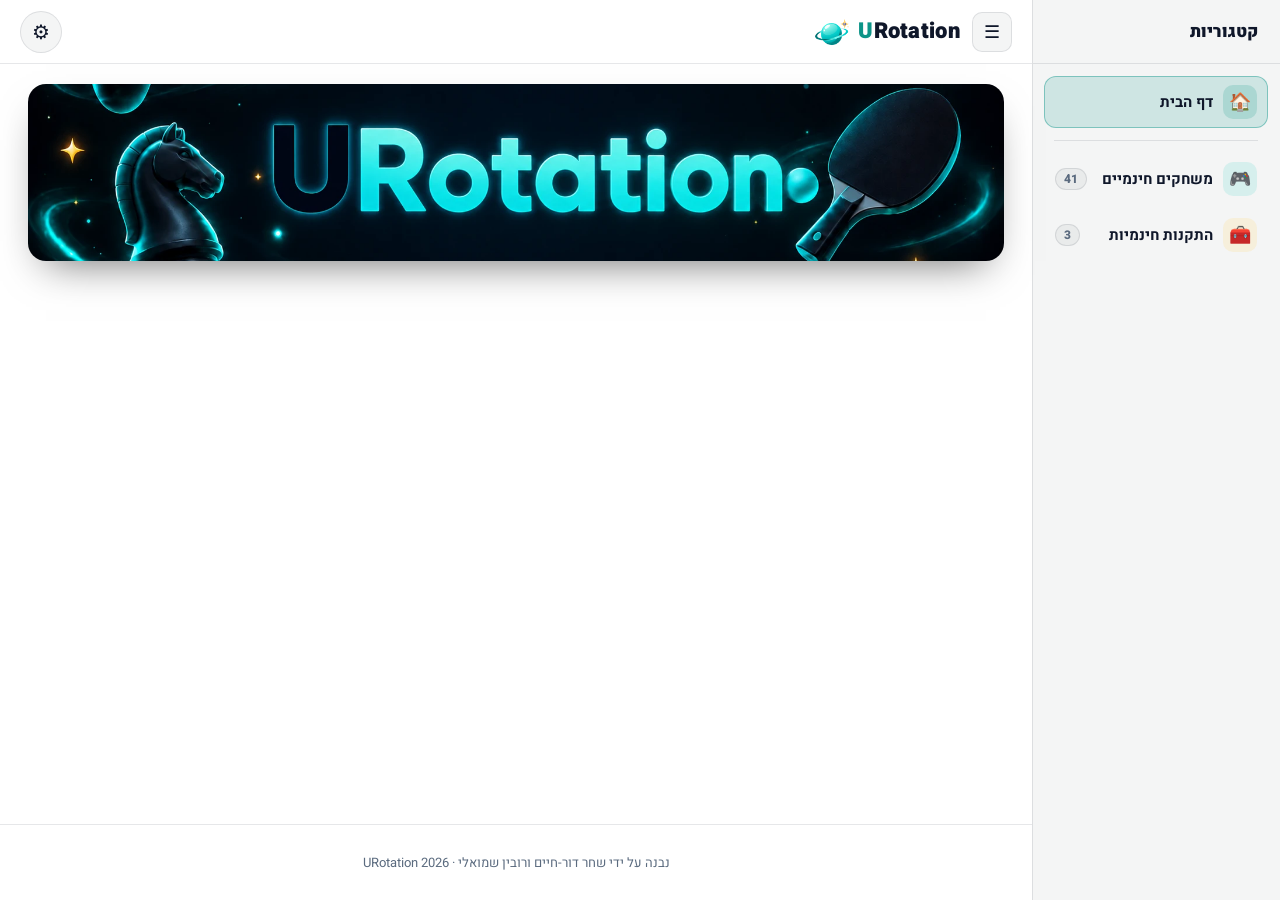
==== commit e16fce72: "Add 3 more 2D games: battleships, hidden-picture, laser-mirrors - battleships: place a fleet by drag" ====
--- a/index.html
+++ b/index.html
@@ -108,7 +108,7 @@
 <script src="game-chess.js?v=2"></script>
 <script src="game-tetris.js?v=3"></script>
 <!-- משחקי ה-2D של g2d: רק הרשימה. כל משחק נטען כשפותחים אותו -->
-<script src="g2d/catalog.js?v=2"></script>
+<script src="g2d/catalog.js?v=3"></script>
 <!-- 2. הפלטפורמה (חייב להיות אחרון!) -->
 <script src="platform.js?v=hub-19"></script>
 
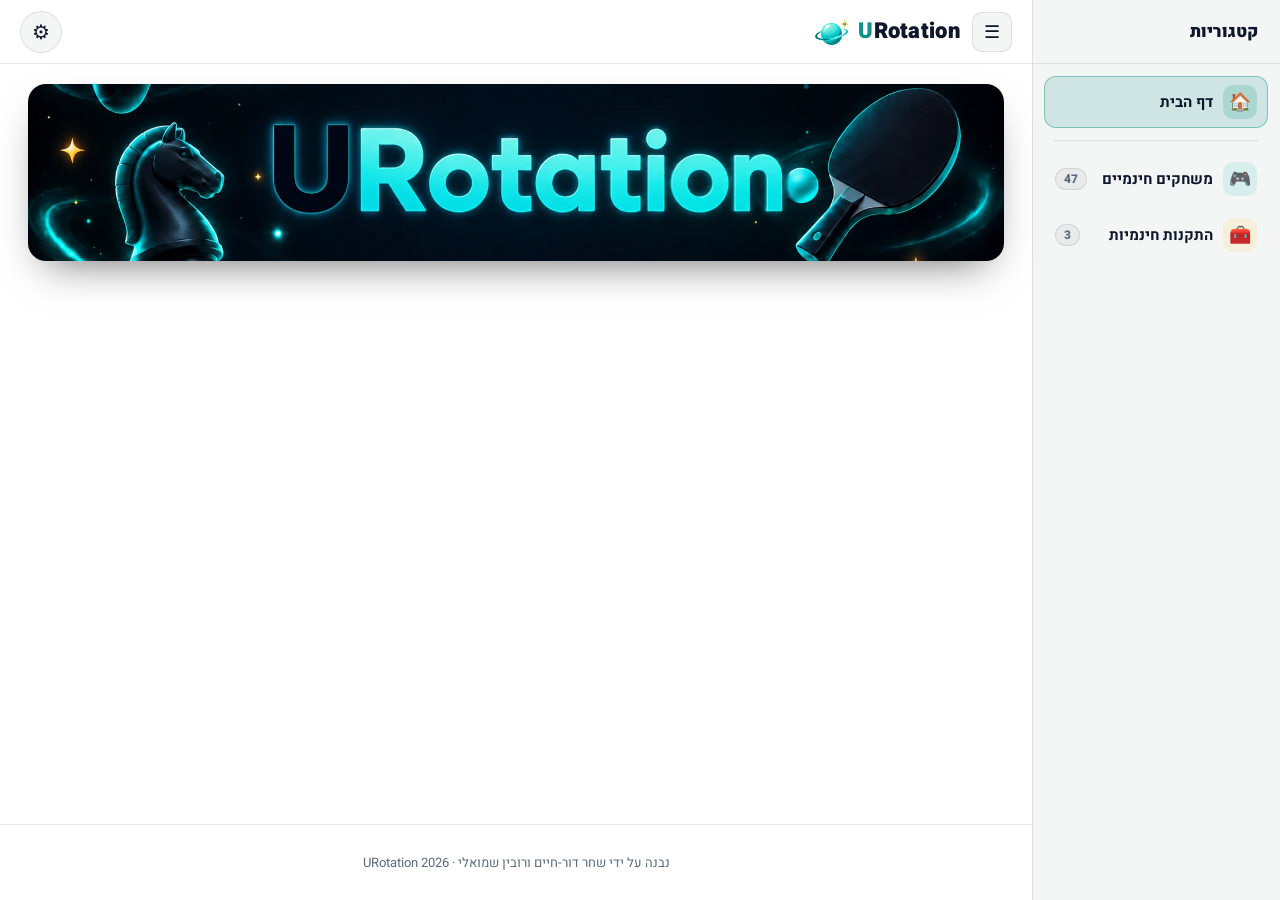
==== commit 4d0ed0a7: "Add 6 more 2D games card-battle (30 cards, 8 opponents), little-kingdom (7 chapters with goblin raid" ====
--- a/index.html
+++ b/index.html
@@ -108,7 +108,7 @@
 <script src="game-chess.js?v=2"></script>
 <script src="game-tetris.js?v=3"></script>
 <!-- משחקי ה-2D של g2d: רק הרשימה. כל משחק נטען כשפותחים אותו -->
-<script src="g2d/catalog.js?v=3"></script>
+<script src="g2d/catalog.js?v=4"></script>
 <!-- 2. הפלטפורמה (חייב להיות אחרון!) -->
 <script src="platform.js?v=hub-19"></script>
 
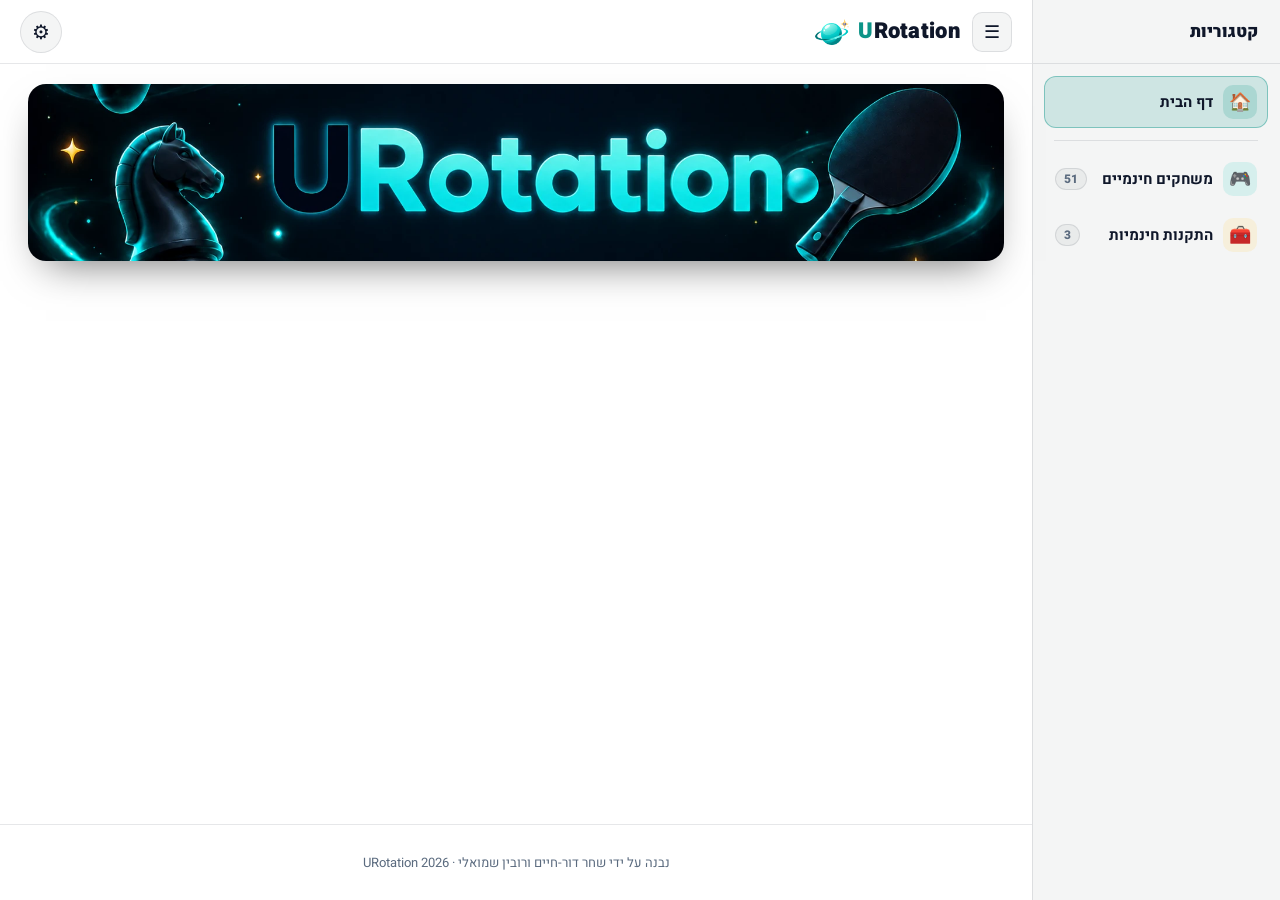
==== commit d3b93ba4: "Add 4 more 2D games: reversi, five-in-row, tanks, archery - reversi and five-in-row: vs the computer" ====
--- a/index.html
+++ b/index.html
@@ -108,7 +108,7 @@
 <script src="game-chess.js?v=2"></script>
 <script src="game-tetris.js?v=3"></script>
 <!-- משחקי ה-2D של g2d: רק הרשימה. כל משחק נטען כשפותחים אותו -->
-<script src="g2d/catalog.js?v=4"></script>
+<script src="g2d/catalog.js?v=5"></script>
 <!-- 2. הפלטפורמה (חייב להיות אחרון!) -->
 <script src="platform.js?v=hub-19"></script>
 
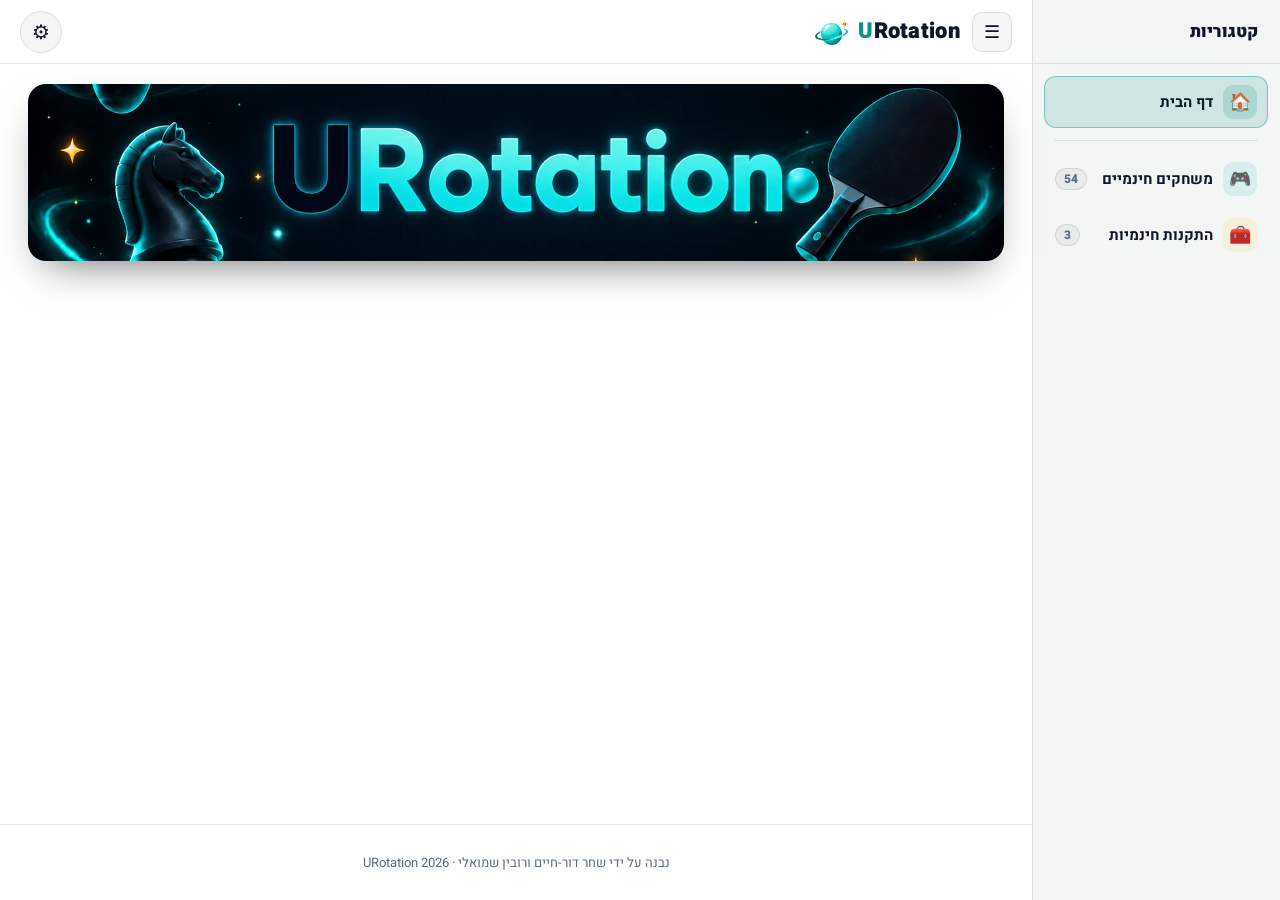
==== commit ee16c958: "Add 3 more 2D games: fishing, word-of-day, little-robot - fishing: a fishing day from dawn to night," ====
--- a/index.html
+++ b/index.html
@@ -108,7 +108,7 @@
 <script src="game-chess.js?v=2"></script>
 <script src="game-tetris.js?v=3"></script>
 <!-- משחקי ה-2D של g2d: רק הרשימה. כל משחק נטען כשפותחים אותו -->
-<script src="g2d/catalog.js?v=5"></script>
+<script src="g2d/catalog.js?v=6"></script>
 <!-- 2. הפלטפורמה (חייב להיות אחרון!) -->
 <script src="platform.js?v=hub-19"></script>
 
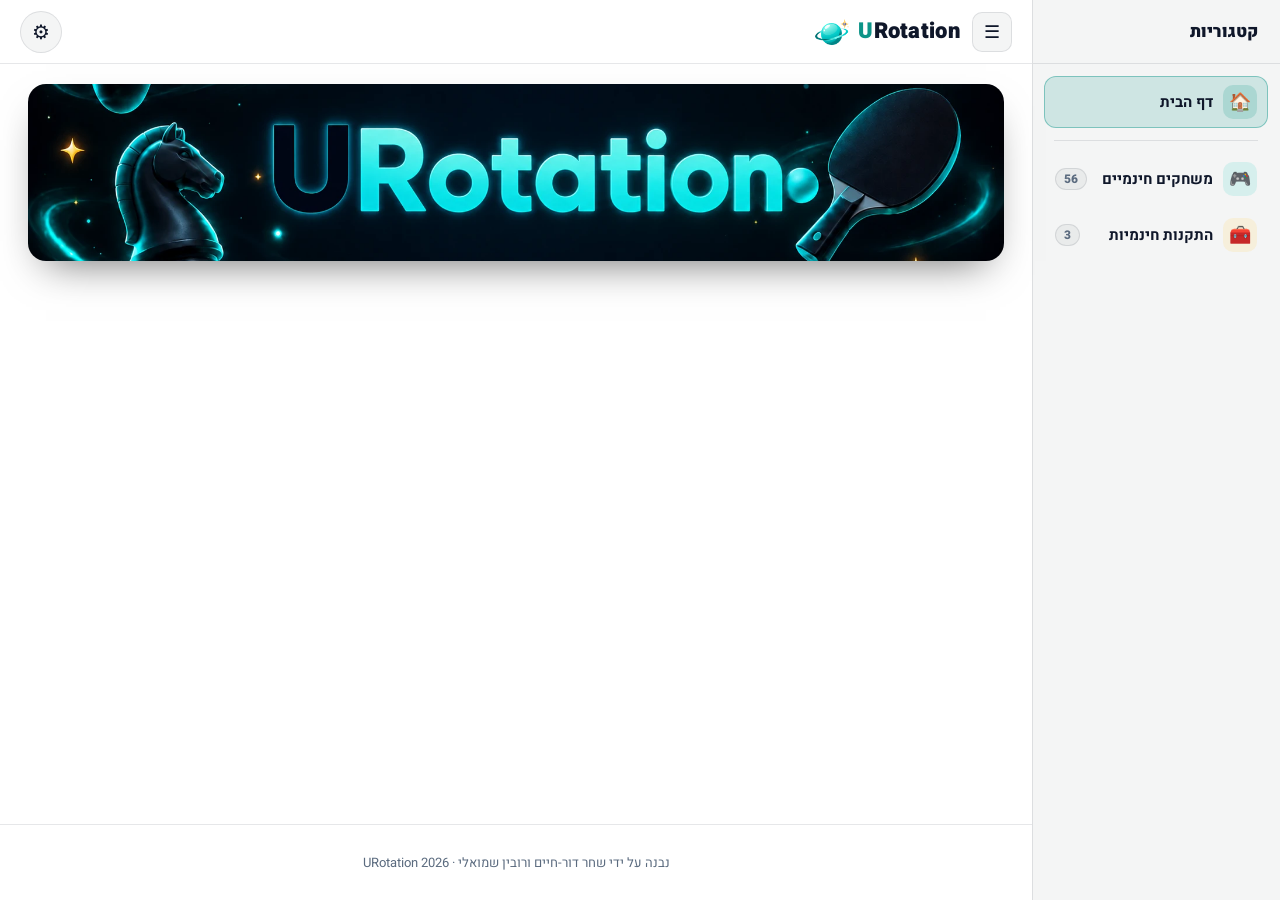
==== commit 93d235f4: "Add 2 more 2D games: basket-shots, bridge-builder - basket-shots: throws with real rim and backboard" ====
--- a/index.html
+++ b/index.html
@@ -108,7 +108,7 @@
 <script src="game-chess.js?v=2"></script>
 <script src="game-tetris.js?v=3"></script>
 <!-- משחקי ה-2D של g2d: רק הרשימה. כל משחק נטען כשפותחים אותו -->
-<script src="g2d/catalog.js?v=6"></script>
+<script src="g2d/catalog.js?v=7"></script>
 <!-- 2. הפלטפורמה (חייב להיות אחרון!) -->
 <script src="platform.js?v=hub-19"></script>
 
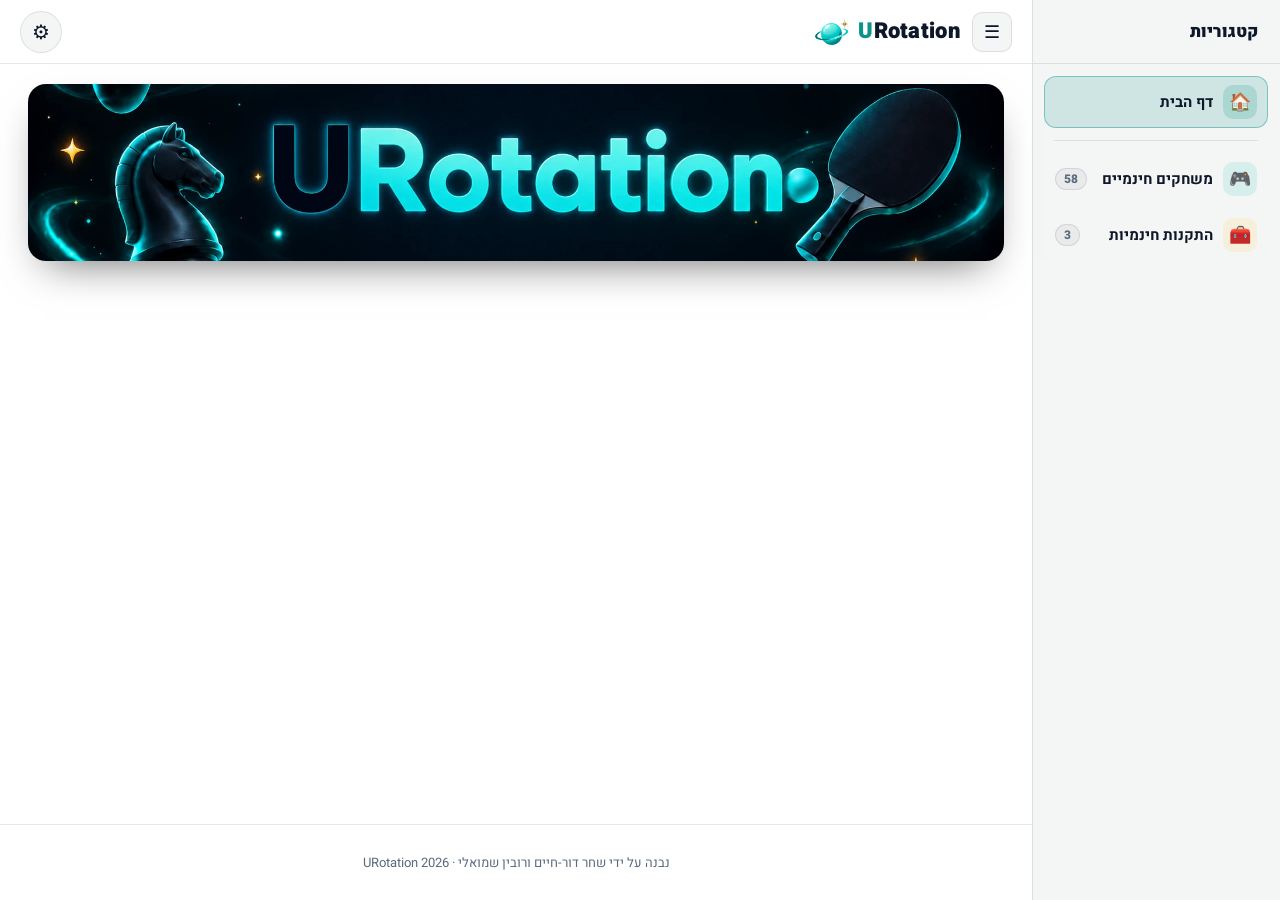
==== commit 60209b29: "Add the last 2 of the 49 2D games: draw-guess, young-hacker - draw-guess: an online drawing party wi" ====
--- a/index.html
+++ b/index.html
@@ -108,7 +108,7 @@
 <script src="game-chess.js?v=2"></script>
 <script src="game-tetris.js?v=3"></script>
 <!-- משחקי ה-2D של g2d: רק הרשימה. כל משחק נטען כשפותחים אותו -->
-<script src="g2d/catalog.js?v=7"></script>
+<script src="g2d/catalog.js?v=8"></script>
 <!-- 2. הפלטפורמה (חייב להיות אחרון!) -->
 <script src="platform.js?v=hub-19"></script>
 
